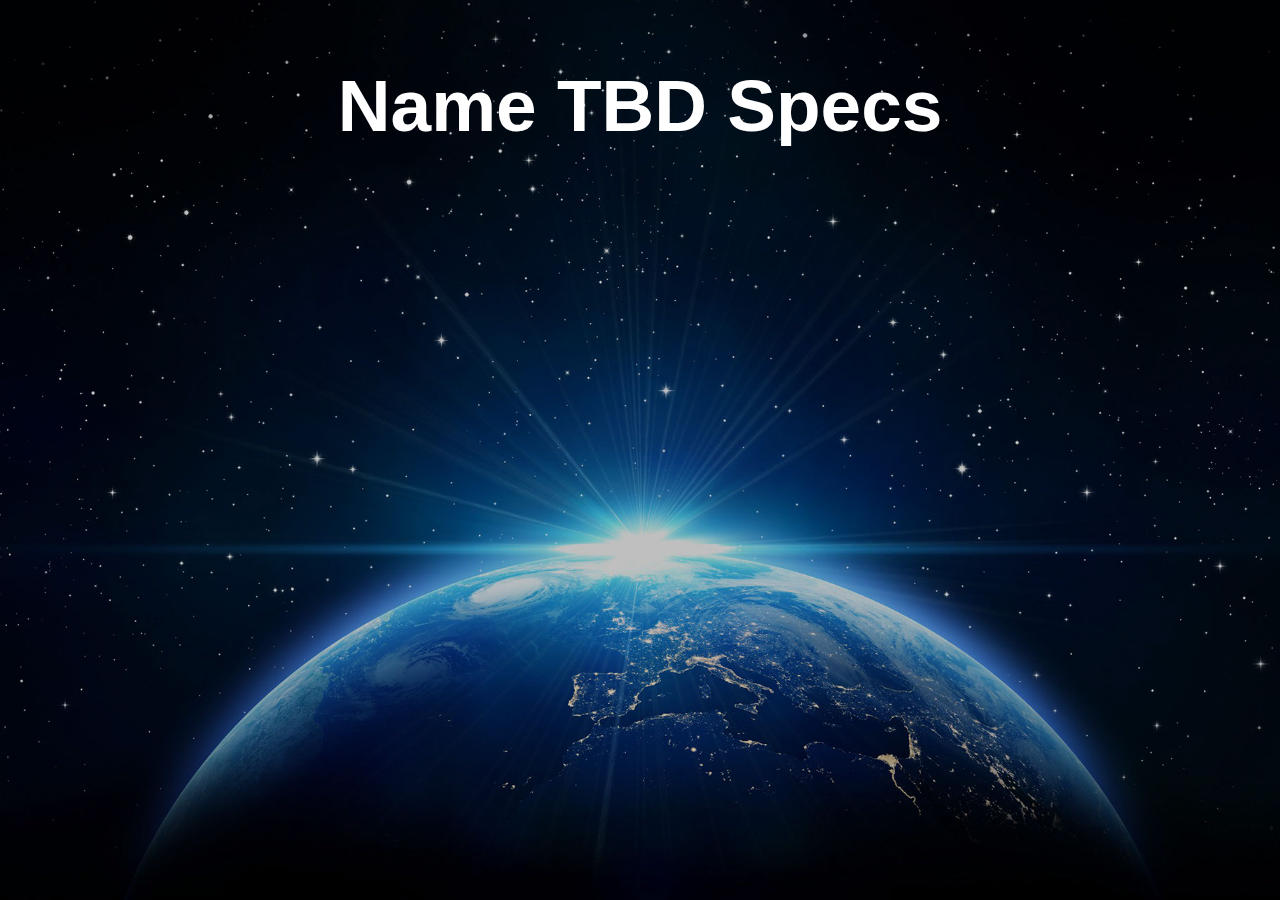
==== game-server-specs.html @ ffccb842 "lots o things" ====
<!DOCTYPE html>
<html class="nojs html css_verticalspacer" lang="en-US">
 <head>

  <meta http-equiv="Content-type" content="text/html;charset=UTF-8"/>
  <meta name="generator" content="2017.0.0.363"/>
  <meta name="viewport" content="width=device-width, initial-scale=1.0"/>
  
  <script type="text/javascript">
   // Update the 'nojs'/'js' class on the html node
document.documentElement.className = document.documentElement.className.replace(/\bnojs\b/g, 'js');

// Check that all required assets are uploaded and up-to-date
if(typeof Muse == "undefined") window.Muse = {}; window.Muse.assets = {"required":["museutils.js", "museconfig.js", "jquery.musepolyfill.bgsize.js", "jquery.watch.js", "require.js", "game-server-specs.css"], "outOfDate":[]};
</script>
  
  <title>Game Server Specs</title>
  <!-- CSS -->
  <link rel="stylesheet" type="text/css" href="css/site_global.css?crc=156195782"/>
  <link rel="stylesheet" type="text/css" href="css/game-server-specs.css?crc=433555588" id="pagesheet"/>
  <!-- Other scripts -->
  <script type="text/javascript">
   var __adobewebfontsappname__ = "muse";
</script>
  <!-- JS includes -->
  <script type="text/javascript">
   document.write('\x3Cscript src="' + (document.location.protocol == 'https:' ? 'https:' : 'http:') + '//webfonts.creativecloud.com/orbitron:n7:default.js" type="text/javascript">\x3C/script>');
</script>
   </head>
 <body class="museBGSize">

  <div class="clearfix borderbox" id="page"><!-- column -->
   <div class="clearfix colelem" id="u3616-4"><!-- content -->
    <p>Name TBD Specs</p>
   </div>
   <div class="verticalspacer" data-offset-top="177" data-content-above-spacer="177" data-content-below-spacer="323"></div>
  </div>
  <!-- Other scripts -->
  <script type="text/javascript">
   window.Muse.assets.check=function(d){if(!window.Muse.assets.checked){window.Muse.assets.checked=!0;var b={},c=function(a,b){if(window.getComputedStyle){var c=window.getComputedStyle(a,null);return c&&c.getPropertyValue(b)||c&&c[b]||""}if(document.documentElement.currentStyle)return(c=a.currentStyle)&&c[b]||a.style&&a.style[b]||"";return""},a=function(a){if(a.match(/^rgb/))return a=a.replace(/\s+/g,"").match(/([\d\,]+)/gi)[0].split(","),(parseInt(a[0])<<16)+(parseInt(a[1])<<8)+parseInt(a[2]);if(a.match(/^\#/))return parseInt(a.substr(1),
16);return 0},g=function(g){for(var f=document.getElementsByTagName("link"),h=0;h<f.length;h++)if("text/css"==f[h].type){var i=(f[h].href||"").match(/\/?css\/([\w\-]+\.css)\?crc=(\d+)/);if(!i||!i[1]||!i[2])break;b[i[1]]=i[2]}f=document.createElement("div");f.className="version";f.style.cssText="display:none; width:1px; height:1px;";document.getElementsByTagName("body")[0].appendChild(f);for(h=0;h<Muse.assets.required.length;){var i=Muse.assets.required[h],l=i.match(/([\w\-\.]+)\.(\w+)$/),k=l&&l[1]?
l[1]:null,l=l&&l[2]?l[2]:null;switch(l.toLowerCase()){case "css":k=k.replace(/\W/gi,"_").replace(/^([^a-z])/gi,"_$1");f.className+=" "+k;k=a(c(f,"color"));l=a(c(f,"backgroundColor"));k!=0||l!=0?(Muse.assets.required.splice(h,1),"undefined"!=typeof b[i]&&(k!=b[i]>>>24||l!=(b[i]&16777215))&&Muse.assets.outOfDate.push(i)):h++;f.className="version";break;case "js":h++;break;default:throw Error("Unsupported file type: "+l);}}d?d().jquery!="1.8.3"&&Muse.assets.outOfDate.push("jquery-1.8.3.min.js"):Muse.assets.required.push("jquery-1.8.3.min.js");
f.parentNode.removeChild(f);if(Muse.assets.outOfDate.length||Muse.assets.required.length)f="Some files on the server may be missing or incorrect. Clear browser cache and try again. If the problem persists please contact website author.",g&&Muse.assets.outOfDate.length&&(f+="\nOut of date: "+Muse.assets.outOfDate.join(",")),g&&Muse.assets.required.length&&(f+="\nMissing: "+Muse.assets.required.join(",")),alert(f)};location&&location.search&&location.search.match&&location.search.match(/muse_debug/gi)?setTimeout(function(){g(!0)},5E3):g()}};
var muse_init=function(){require.config({baseUrl:""});require(["jquery","museutils","whatinput","jquery.musepolyfill.bgsize","jquery.watch"],function(d){var $ = d;$(document).ready(function(){try{
window.Muse.assets.check($);/* body */
Muse.Utils.transformMarkupToFixBrowserProblemsPreInit();/* body */
Muse.Utils.prepHyperlinks(true);/* body */
Muse.Utils.fullPage('#page');/* 100% height page */
Muse.Utils.showWidgetsWhenReady();/* body */
Muse.Utils.transformMarkupToFixBrowserProblems();/* body */
}catch(b){if(b&&"function"==typeof b.notify?b.notify():Muse.Assert.fail("Error calling selector function: "+b),false)throw b;}})})};

</script>
  <!-- RequireJS script -->
  <script src="scripts/require.js?crc=244322403" type="text/javascript" async data-main="scripts/museconfig.js?crc=168988563" onload="if (requirejs) requirejs.onError = function(requireType, requireModule) { if (requireType && requireType.toString && requireType.toString().indexOf && 0 <= requireType.toString().indexOf('#scripterror')) window.Muse.assets.check(); }" onerror="window.Muse.assets.check();"></script>
   </body>
</html>
---- css/site_global.css ----
html{min-height:100%;min-width:100%;-ms-text-size-adjust:none;}body,div,dl,dt,dd,ul,ol,li,nav,h1,h2,h3,h4,h5,h6,pre,code,form,fieldset,legend,input,button,textarea,p,blockquote,th,td,a{margin:0px;padding:0px;border-width:0px;border-style:solid;border-color:transparent;-webkit-transform-origin:left top;-ms-transform-origin:left top;-o-transform-origin:left top;transform-origin:left top;background-repeat:no-repeat;}button.submit-btn{-moz-box-sizing:content-box;-webkit-box-sizing:content-box;box-sizing:content-box;}.transition{-webkit-transition-property:background-image,background-position,background-color,border-color,border-radius,color,font-size,font-style,font-weight,letter-spacing,line-height,text-align,box-shadow,text-shadow,opacity;transition-property:background-image,background-position,background-color,border-color,border-radius,color,font-size,font-style,font-weight,letter-spacing,line-height,text-align,box-shadow,text-shadow,opacity;}.transition *{-webkit-transition:inherit;transition:inherit;}table{border-collapse:collapse;border-spacing:0px;}fieldset,img{border:0px;border-style:solid;-webkit-transform-origin:left top;-ms-transform-origin:left top;-o-transform-origin:left top;transform-origin:left top;}address,caption,cite,code,dfn,em,strong,th,var,optgroup{font-style:inherit;font-weight:inherit;}del,ins{text-decoration:none;}li{list-style:none;}caption,th{text-align:left;}h1,h2,h3,h4,h5,h6{font-size:100%;font-weight:inherit;}input,button,textarea,select,optgroup,option{font-family:inherit;font-size:inherit;font-style:inherit;font-weight:inherit;}.form-grp input,.form-grp textarea{-webkit-appearance:none;-webkit-border-radius:0;}body{font-family:Arial, Helvetica Neue, Helvetica, sans-serif;text-align:left;font-size:14px;line-height:17px;word-wrap:break-word;text-rendering:optimizeLegibility;-moz-font-feature-settings:'liga';-ms-font-feature-settings:'liga';-webkit-font-feature-settings:'liga';font-feature-settings:'liga';}a:link{color:#FFFFFF;text-decoration:inherit;}a:visited{color:#7F7F7F;text-decoration:inherit;}a:hover{color:#0000FF;text-decoration:inherit;}a:active{color:#EE0000;text-decoration:inherit;}a.nontext{color:black;text-decoration:none;font-style:normal;font-weight:normal;}.Pack-Links a:link{color:#B300BC;text-decoration:inherit;}.Pack-Links a:visited{color:#B300BC;text-decoration:inherit;}.Pack-Links a:hover{color:#0000FF;text-decoration:inherit;}a,.Pack-Links a,.Installation-Help a{color:inherit;text-decoration:inherit;}.Installation-Help a:link{color:#CE7700;text-decoration:inherit;}.Installation-Help a:visited{color:#CE7700;text-decoration:inherit;}.Installation-Help a:hover{color:#0000FF;text-decoration:inherit;}.Pack-Links a:active,.Installation-Help a:active{color:#EE0000;text-decoration:inherit;}.normal_text{color:#000000;direction:ltr;font-family:Arial, Helvetica Neue, Helvetica, sans-serif;font-size:14px;font-style:normal;font-weight:normal;letter-spacing:0px;line-height:17px;text-align:left;text-decoration:none;text-indent:0px;text-transform:none;vertical-align:0px;padding:0px;}.list0 li:before{position:absolute;right:100%;letter-spacing:0px;text-decoration:none;font-weight:normal;font-style:normal;}.rtl-list li:before{right:auto;left:100%;}.nls-None > li:before,.nls-None .list3 > li:before,.nls-None .list6 > li:before{margin-right:6px;content:'•';}.nls-None .list1 > li:before,.nls-None .list4 > li:before,.nls-None .list7 > li:before{margin-right:6px;content:'○';}.nls-None,.nls-None .list1,.nls-None .list2,.nls-None .list3,.nls-None .list4,.nls-None .list5,.nls-None .list6,.nls-None .list7,.nls-None .list8{padding-left:34px;}.nls-None.rtl-list,.nls-None .list1.rtl-list,.nls-None .list2.rtl-list,.nls-None .list3.rtl-list,.nls-None .list4.rtl-list,.nls-None .list5.rtl-list,.nls-None .list6.rtl-list,.nls-None .list7.rtl-list,.nls-None .list8.rtl-list{padding-left:0px;padding-right:34px;}.nls-None .list2 > li:before,.nls-None .list5 > li:before,.nls-None .list8 > li:before{margin-right:6px;content:'-';}.nls-None.rtl-list > li:before,.nls-None .list1.rtl-list > li:before,.nls-None .list2.rtl-list > li:before,.nls-None .list3.rtl-list > li:before,.nls-None .list4.rtl-list > li:before,.nls-None .list5.rtl-list > li:before,.nls-None .list6.rtl-list > li:before,.nls-None .list7.rtl-list > li:before,.nls-None .list8.rtl-list > li:before{margin-right:0px;margin-left:6px;}.TabbedPanelsTab{white-space:nowrap;}.MenuBar .MenuBarView,.MenuBar .SubMenuView{display:block;list-style:none;}.MenuBar .SubMenu{display:none;position:absolute;}.NoWrap{white-space:nowrap;word-wrap:normal;}.rootelem{margin-left:auto;margin-right:auto;}.colelem{display:inline;float:left;clear:both;}.clearfix:after{content:"\0020";visibility:hidden;display:block;height:0px;clear:both;}*:first-child+html .clearfix{zoom:1;}.clip_frame{overflow:hidden;}.popup_anchor{position:relative;width:0px;height:0px;}.popup_element{z-index:100000;}.svg{display:block;vertical-align:top;}span.wrap{content:'';clear:left;display:block;}span.actAsInlineDiv{display:inline-block;}.position_content,.excludeFromNormalFlow{float:left;}.preload_images{position:absolute;overflow:hidden;left:-9999px;top:-9999px;height:1px;width:1px;}.preload{height:1px;width:1px;}.animateStates{-webkit-transition:0.3s ease-in-out;-moz-transition:0.3s ease-in-out;-o-transition:0.3s ease-in-out;transition:0.3s ease-in-out;}[data-whatinput="mouse"] *:focus,[data-whatinput="touch"] *:focus,input:focus,textarea:focus{outline:none;}textarea{resize:none;overflow:auto;}.fld-prompt{pointer-events:none;}.wrapped-input{position:absolute;top:0px;left:0px;background:transparent;border:none;}.submit-btn{z-index:50000;cursor:pointer;}.anchor_item{width:22px;height:18px;}.MenuBar .SubMenuVisible,.MenuBarVertical .SubMenuVisible,.MenuBar .SubMenu .SubMenuVisible,.popup_element.Active,span.actAsPara,.actAsDiv,a.nonblock.nontext,img.block{display:block;}.widget_invisible,.js .invi,.js .mse_pre_init{visibility:hidden;}.ose_ei{visibility:hidden;z-index:0;}.no_vert_scroll{overflow-y:hidden;}.always_vert_scroll{overflow-y:scroll;}.always_horz_scroll{overflow-x:scroll;}.fullscreen{overflow:hidden;left:0px;top:0px;position:fixed;height:100%;width:100%;-moz-box-sizing:border-box;-webkit-box-sizing:border-box;-ms-box-sizing:border-box;box-sizing:border-box;}.fullwidth{position:absolute;}.borderbox{-moz-box-sizing:border-box;-webkit-box-sizing:border-box;-ms-box-sizing:border-box;box-sizing:border-box;}.scroll_wrapper{position:absolute;overflow:auto;left:0px;right:0px;top:0px;bottom:0px;padding-top:0px;padding-bottom:0px;margin-top:0px;margin-bottom:0px;}.browser_width > *{position:absolute;left:0px;right:0px;}.grpelem,.accordion_wrapper{display:inline;float:left;}.fld-checkbox input[type=checkbox],.fld-radiobutton input[type=radio]{position:absolute;overflow:hidden;clip:rect(0px, 0px, 0px, 0px);height:1px;width:1px;margin:-1px;padding:0px;border:0px;}.fld-checkbox input[type=checkbox] + label,.fld-radiobutton input[type=radio] + label{display:inline-block;background-repeat:no-repeat;cursor:pointer;float:left;width:100%;height:100%;}.pointer_cursor,.fld-recaptcha-mode,.fld-recaptcha-refresh,.fld-recaptcha-help{cursor:pointer;}p,h1,h2,h3,h4,h5,h6,ol,ul,span.actAsPara{max-height:1000000px;}.superscript{vertical-align:super;font-size:66%;line-height:0px;}.subscript{vertical-align:sub;font-size:66%;line-height:0px;}.horizontalSlideShow{-ms-touch-action:pan-y;touch-action:pan-y;}.verticalSlideShow{-ms-touch-action:pan-x;touch-action:pan-x;}.colelem100,.verticalspacer{clear:both;}.list0 li,.MenuBar .MenuItemContainer,.SlideShowContentPanel .fullscreen img,.css_verticalspacer .verticalspacer{position:relative;}.popup_element.Inactive,.js .disn,.js .an_invi,.hidden,.breakpoint{display:none;}#muse_css_mq{position:absolute;display:none;background-color:#FFFFFE;}.fluid_height_spacer{width:0.01px;}.muse_check_css{display:none;position:fixed;}@media screen and (-webkit-min-device-pixel-ratio:0){body{text-rendering:auto;}}
---- css/game-server-specs.css ----
.version.game_server_specs{color:#000019;background-color:#D78884;}#muse_css_mq{background-color:#FFFFFF;}#page{z-index:1;min-height:115px;background-image:none;border-width:0px;border-color:#000000;background-color:transparent;padding-top:62px;padding-bottom:323px;width:100%;max-width:1160px;margin-left:auto;margin-right:auto;}#u3616-4{z-index:2;min-height:115px;background-color:transparent;line-height:88px;color:#FFFFFF;font-size:73px;text-align:center;font-family:orbitron, sans-serif;font-weight:700;position:relative;width:62.94%;margin-left:18.54%;}.css_verticalspacer .verticalspacer{height:calc(100vh - 500px);}.html{background:#FFFFFF url("../images/landingbackground.jpg?crc=3776884278") no-repeat center top fixed;background-size:cover;}body{position:relative;min-width:960px;}
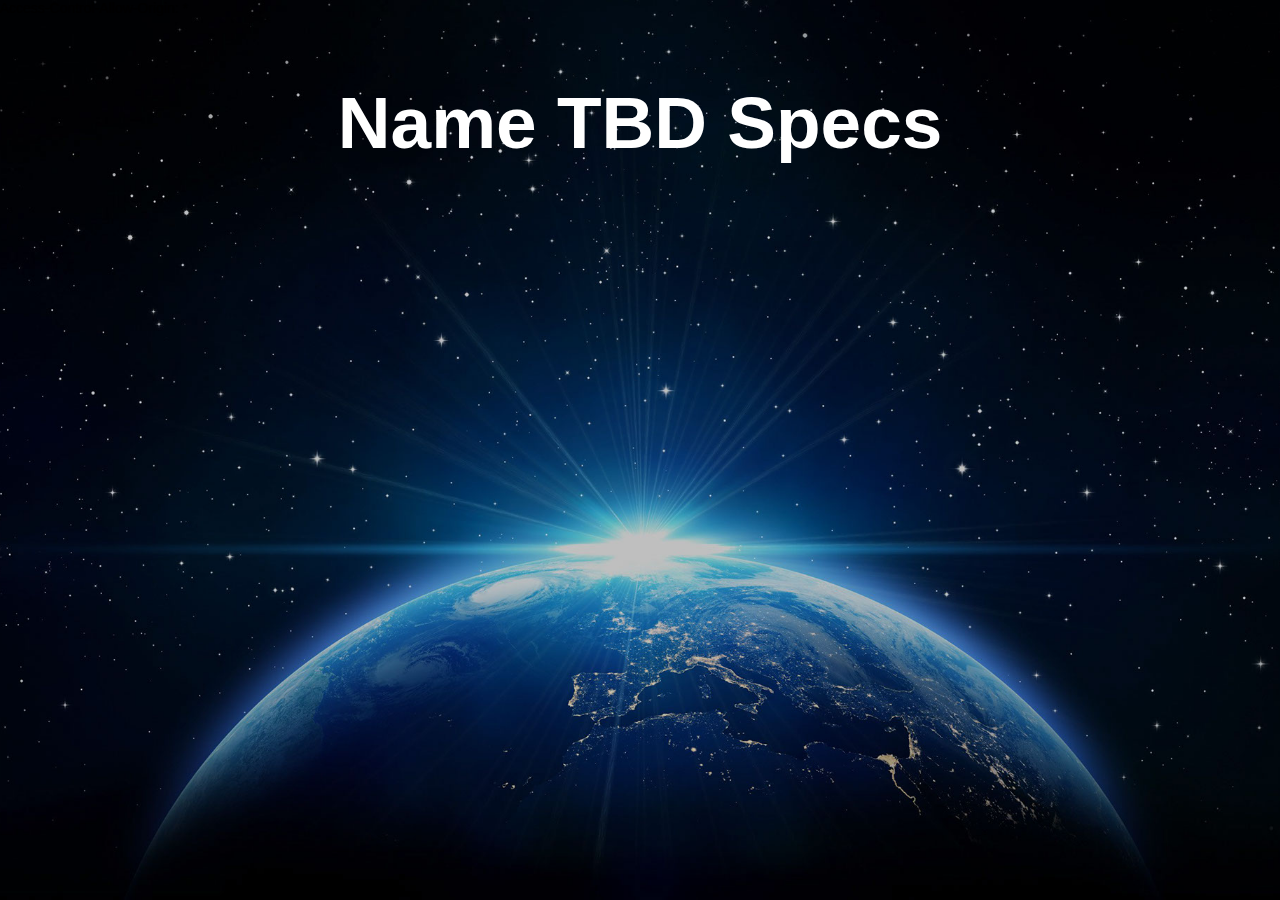
==== commit 22793d87: "oi" ====
--- a/game-server-specs.html
+++ b/game-server-specs.html
@@ -16,8 +16,8 @@
   
   <title>Game Server Specs</title>
   <!-- CSS -->
-  <link rel="stylesheet" type="text/css" href="css/site_global.css?crc=156195782"/>
-  <link rel="stylesheet" type="text/css" href="css/game-server-specs.css?crc=433555588" id="pagesheet"/>
+  <link rel="stylesheet" type="text/css" href="css/site_global.css?crc=251057638"/>
+  <link rel="stylesheet" type="text/css" href="css/game-server-specs.css?crc=3979757835" id="pagesheet"/>
   <!-- Other scripts -->
   <script type="text/javascript">
    var __adobewebfontsappname__ = "muse";
@@ -26,7 +26,9 @@
   <script type="text/javascript">
    document.write('\x3Cscript src="' + (document.location.protocol == 'https:' ? 'https:' : 'http:') + '//webfonts.creativecloud.com/orbitron:n7:default.js" type="text/javascript">\x3C/script>');
 </script>
-   </head>
+    <!--custom head HTML-->
+  Access-Control-Allow-Origin: *
+ </head>
  <body class="museBGSize">
 
   <div class="clearfix borderbox" id="page"><!-- column -->
--- a/css/site_global.css
+++ b/css/site_global.css
@@ -1 +1 @@
-html{min-height:100%;min-width:100%;-ms-text-size-adjust:none;}body,div,dl,dt,dd,ul,ol,li,nav,h1,h2,h3,h4,h5,h6,pre,code,form,fieldset,legend,input,button,textarea,p,blockquote,th,td,a{margin:0px;padding:0px;border-width:0px;border-style:solid;border-color:transparent;-webkit-transform-origin:left top;-ms-transform-origin:left top;-o-transform-origin:left top;transform-origin:left top;background-repeat:no-repeat;}button.submit-btn{-moz-box-sizing:content-box;-webkit-box-sizing:content-box;box-sizing:content-box;}.transition{-webkit-transition-property:background-image,background-position,background-color,border-color,border-radius,color,font-size,font-style,font-weight,letter-spacing,line-height,text-align,box-shadow,text-shadow,opacity;transition-property:background-image,background-position,background-color,border-color,border-radius,color,font-size,font-style,font-weight,letter-spacing,line-height,text-align,box-shadow,text-shadow,opacity;}.transition *{-webkit-transition:inherit;transition:inherit;}table{border-collapse:collapse;border-spacing:0px;}fieldset,img{border:0px;border-style:solid;-webkit-transform-origin:left top;-ms-transform-origin:left top;-o-transform-origin:left top;transform-origin:left top;}address,caption,cite,code,dfn,em,strong,th,var,optgroup{font-style:inherit;font-weight:inherit;}del,ins{text-decoration:none;}li{list-style:none;}caption,th{text-align:left;}h1,h2,h3,h4,h5,h6{font-size:100%;font-weight:inherit;}input,button,textarea,select,optgroup,option{font-family:inherit;font-size:inherit;font-style:inherit;font-weight:inherit;}.form-grp input,.form-grp textarea{-webkit-appearance:none;-webkit-border-radius:0;}body{font-family:Arial, Helvetica Neue, Helvetica, sans-serif;text-align:left;font-size:14px;line-height:17px;word-wrap:break-word;text-rendering:optimizeLegibility;-moz-font-feature-settings:'liga';-ms-font-feature-settings:'liga';-webkit-font-feature-settings:'liga';font-feature-settings:'liga';}a:link{color:#FFFFFF;text-decoration:inherit;}a:visited{color:#7F7F7F;text-decoration:inherit;}a:hover{color:#0000FF;text-decoration:inherit;}a:active{color:#EE0000;text-decoration:inherit;}a.nontext{color:black;text-decoration:none;font-style:normal;font-weight:normal;}.Pack-Links a:link{color:#B300BC;text-decoration:inherit;}.Pack-Links a:visited{color:#B300BC;text-decoration:inherit;}.Pack-Links a:hover{color:#0000FF;text-decoration:inherit;}a,.Pack-Links a,.Installation-Help a{color:inherit;text-decoration:inherit;}.Installation-Help a:link{color:#CE7700;text-decoration:inherit;}.Installation-Help a:visited{color:#CE7700;text-decoration:inherit;}.Installation-Help a:hover{color:#0000FF;text-decoration:inherit;}.Pack-Links a:active,.Installation-Help a:active{color:#EE0000;text-decoration:inherit;}.normal_text{color:#000000;direction:ltr;font-family:Arial, Helvetica Neue, Helvetica, sans-serif;font-size:14px;font-style:normal;font-weight:normal;letter-spacing:0px;line-height:17px;text-align:left;text-decoration:none;text-indent:0px;text-transform:none;vertical-align:0px;padding:0px;}.list0 li:before{position:absolute;right:100%;letter-spacing:0px;text-decoration:none;font-weight:normal;font-style:normal;}.rtl-list li:before{right:auto;left:100%;}.nls-None > li:before,.nls-None .list3 > li:before,.nls-None .list6 > li:before{margin-right:6px;content:'•';}.nls-None .list1 > li:before,.nls-None .list4 > li:before,.nls-None .list7 > li:before{margin-right:6px;content:'○';}.nls-None,.nls-None .list1,.nls-None .list2,.nls-None .list3,.nls-None .list4,.nls-None .list5,.nls-None .list6,.nls-None .list7,.nls-None .list8{padding-left:34px;}.nls-None.rtl-list,.nls-None .list1.rtl-list,.nls-None .list2.rtl-list,.nls-None .list3.rtl-list,.nls-None .list4.rtl-list,.nls-None .list5.rtl-list,.nls-None .list6.rtl-list,.nls-None .list7.rtl-list,.nls-None .list8.rtl-list{padding-left:0px;padding-right:34px;}.nls-None .list2 > li:before,.nls-None .list5 > li:before,.nls-None .list8 > li:before{margin-right:6px;content:'-';}.nls-None.rtl-list > li:before,.nls-None .list1.rtl-list > li:before,.nls-None .list2.rtl-list > li:before,.nls-None .list3.rtl-list > li:before,.nls-None .list4.rtl-list > li:before,.nls-None .list5.rtl-list > li:before,.nls-None .list6.rtl-list > li:before,.nls-None .list7.rtl-list > li:before,.nls-None .list8.rtl-list > li:before{margin-right:0px;margin-left:6px;}.TabbedPanelsTab{white-space:nowrap;}.MenuBar .MenuBarView,.MenuBar .SubMenuView{display:block;list-style:none;}.MenuBar .SubMenu{display:none;position:absolute;}.NoWrap{white-space:nowrap;word-wrap:normal;}.rootelem{margin-left:auto;margin-right:auto;}.colelem{display:inline;float:left;clear:both;}.clearfix:after{content:"\0020";visibility:hidden;display:block;height:0px;clear:both;}*:first-child+html .clearfix{zoom:1;}.clip_frame{overflow:hidden;}.popup_anchor{position:relative;width:0px;height:0px;}.popup_element{z-index:100000;}.svg{display:block;vertical-align:top;}span.wrap{content:'';clear:left;display:block;}span.actAsInlineDiv{display:inline-block;}.position_content,.excludeFromNormalFlow{float:left;}.preload_images{position:absolute;overflow:hidden;left:-9999px;top:-9999px;height:1px;width:1px;}.preload{height:1px;width:1px;}.animateStates{-webkit-transition:0.3s ease-in-out;-moz-transition:0.3s ease-in-out;-o-transition:0.3s ease-in-out;transition:0.3s ease-in-out;}[data-whatinput="mouse"] *:focus,[data-whatinput="touch"] *:focus,input:focus,textarea:focus{outline:none;}textarea{resize:none;overflow:auto;}.fld-prompt{pointer-events:none;}.wrapped-input{position:absolute;top:0px;left:0px;background:transparent;border:none;}.submit-btn{z-index:50000;cursor:pointer;}.anchor_item{width:22px;height:18px;}.MenuBar .SubMenuVisible,.MenuBarVertical .SubMenuVisible,.MenuBar .SubMenu .SubMenuVisible,.popup_element.Active,span.actAsPara,.actAsDiv,a.nonblock.nontext,img.block{display:block;}.widget_invisible,.js .invi,.js .mse_pre_init{visibility:hidden;}.ose_ei{visibility:hidden;z-index:0;}.no_vert_scroll{overflow-y:hidden;}.always_vert_scroll{overflow-y:scroll;}.always_horz_scroll{overflow-x:scroll;}.fullscreen{overflow:hidden;left:0px;top:0px;position:fixed;height:100%;width:100%;-moz-box-sizing:border-box;-webkit-box-sizing:border-box;-ms-box-sizing:border-box;box-sizing:border-box;}.fullwidth{position:absolute;}.borderbox{-moz-box-sizing:border-box;-webkit-box-sizing:border-box;-ms-box-sizing:border-box;box-sizing:border-box;}.scroll_wrapper{position:absolute;overflow:auto;left:0px;right:0px;top:0px;bottom:0px;padding-top:0px;padding-bottom:0px;margin-top:0px;margin-bottom:0px;}.browser_width > *{position:absolute;left:0px;right:0px;}.grpelem,.accordion_wrapper{display:inline;float:left;}.fld-checkbox input[type=checkbox],.fld-radiobutton input[type=radio]{position:absolute;overflow:hidden;clip:rect(0px, 0px, 0px, 0px);height:1px;width:1px;margin:-1px;padding:0px;border:0px;}.fld-checkbox input[type=checkbox] + label,.fld-radiobutton input[type=radio] + label{display:inline-block;background-repeat:no-repeat;cursor:pointer;float:left;width:100%;height:100%;}.pointer_cursor,.fld-recaptcha-mode,.fld-recaptcha-refresh,.fld-recaptcha-help{cursor:pointer;}p,h1,h2,h3,h4,h5,h6,ol,ul,span.actAsPara{max-height:1000000px;}.superscript{vertical-align:super;font-size:66%;line-height:0px;}.subscript{vertical-align:sub;font-size:66%;line-height:0px;}.horizontalSlideShow{-ms-touch-action:pan-y;touch-action:pan-y;}.verticalSlideShow{-ms-touch-action:pan-x;touch-action:pan-x;}.colelem100,.verticalspacer{clear:both;}.list0 li,.MenuBar .MenuItemContainer,.SlideShowContentPanel .fullscreen img,.css_verticalspacer .verticalspacer{position:relative;}.popup_element.Inactive,.js .disn,.js .an_invi,.hidden,.breakpoint{display:none;}#muse_css_mq{position:absolute;display:none;background-color:#FFFFFE;}.fluid_height_spacer{width:0.01px;}.muse_check_css{display:none;position:fixed;}@media screen and (-webkit-min-device-pixel-ratio:0){body{text-rendering:auto;}}+html{min-height:100%;min-width:100%;-ms-text-size-adjust:none;}body,div,dl,dt,dd,ul,ol,li,nav,h1,h2,h3,h4,h5,h6,pre,code,form,fieldset,legend,input,button,textarea,p,blockquote,th,td,a{margin:0px;padding:0px;border-width:0px;border-style:solid;border-color:transparent;-webkit-transform-origin:left top;-ms-transform-origin:left top;-o-transform-origin:left top;transform-origin:left top;background-repeat:no-repeat;}button.submit-btn{-moz-box-sizing:content-box;-webkit-box-sizing:content-box;box-sizing:content-box;}.transition{-webkit-transition-property:background-image,background-position,background-color,border-color,border-radius,color,font-size,font-style,font-weight,letter-spacing,line-height,text-align,box-shadow,text-shadow,opacity;transition-property:background-image,background-position,background-color,border-color,border-radius,color,font-size,font-style,font-weight,letter-spacing,line-height,text-align,box-shadow,text-shadow,opacity;}.transition *{-webkit-transition:inherit;transition:inherit;}table{border-collapse:collapse;border-spacing:0px;}fieldset,img{border:0px;border-style:solid;-webkit-transform-origin:left top;-ms-transform-origin:left top;-o-transform-origin:left top;transform-origin:left top;}address,caption,cite,code,dfn,em,strong,th,var,optgroup{font-style:inherit;font-weight:inherit;}del,ins{text-decoration:none;}li{list-style:none;}caption,th{text-align:left;}h1,h2,h3,h4,h5,h6{font-size:100%;font-weight:inherit;}input,button,textarea,select,optgroup,option{font-family:inherit;font-size:inherit;font-style:inherit;font-weight:inherit;}.form-grp input,.form-grp textarea{-webkit-appearance:none;-webkit-border-radius:0;}body{font-family:Arial, Helvetica Neue, Helvetica, sans-serif;text-align:left;font-size:14px;line-height:17px;word-wrap:break-word;text-rendering:optimizeLegibility;-moz-font-feature-settings:'liga';-ms-font-feature-settings:'liga';-webkit-font-feature-settings:'liga';font-feature-settings:'liga';}a:link{color:#FFFFFF;text-decoration:inherit;}a:visited{color:#7F7F7F;text-decoration:inherit;}a:hover{color:#0000FF;text-decoration:inherit;}a:active{color:#EE0000;text-decoration:inherit;}a.nontext{color:black;text-decoration:none;font-style:normal;font-weight:normal;}.Pack-Links a:link{color:#B300BC;text-decoration:inherit;}.Pack-Links a:visited{color:#B300BC;text-decoration:inherit;}.Pack-Links a:hover{color:#0000FF;text-decoration:inherit;}.Installation-Help a:link{color:#CE7700;text-decoration:inherit;}.Installation-Help a:visited{color:#CE7700;text-decoration:inherit;}.Installation-Help a:hover{color:#0000FF;text-decoration:inherit;}.Pack-Links a:active,.Installation-Help a:active{color:#EE0000;text-decoration:inherit;}.normal_text{color:#000000;direction:ltr;font-family:Arial, Helvetica Neue, Helvetica, sans-serif;font-size:14px;font-style:normal;font-weight:normal;letter-spacing:0px;line-height:17px;text-align:left;text-decoration:none;text-indent:0px;text-transform:none;vertical-align:0px;padding:0px;}.list0 li:before{position:absolute;right:100%;letter-spacing:0px;text-decoration:none;font-weight:normal;font-style:normal;}.rtl-list li:before{right:auto;left:100%;}.nls-None > li:before,.nls-None .list3 > li:before,.nls-None .list6 > li:before{margin-right:6px;content:'•';}.nls-None .list1 > li:before,.nls-None .list4 > li:before,.nls-None .list7 > li:before{margin-right:6px;content:'○';}.nls-None,.nls-None .list1,.nls-None .list2,.nls-None .list3,.nls-None .list4,.nls-None .list5,.nls-None .list6,.nls-None .list7,.nls-None .list8{padding-left:34px;}.nls-None.rtl-list,.nls-None .list1.rtl-list,.nls-None .list2.rtl-list,.nls-None .list3.rtl-list,.nls-None .list4.rtl-list,.nls-None .list5.rtl-list,.nls-None .list6.rtl-list,.nls-None .list7.rtl-list,.nls-None .list8.rtl-list{padding-left:0px;padding-right:34px;}.nls-None .list2 > li:before,.nls-None .list5 > li:before,.nls-None .list8 > li:before{margin-right:6px;content:'-';}.nls-None.rtl-list > li:before,.nls-None .list1.rtl-list > li:before,.nls-None .list2.rtl-list > li:before,.nls-None .list3.rtl-list > li:before,.nls-None .list4.rtl-list > li:before,.nls-None .list5.rtl-list > li:before,.nls-None .list6.rtl-list > li:before,.nls-None .list7.rtl-list > li:before,.nls-None .list8.rtl-list > li:before{margin-right:0px;margin-left:6px;}.TabbedPanelsTab{white-space:nowrap;}.MenuBar .MenuBarView,.MenuBar .SubMenuView{display:block;list-style:none;}.MenuBar .SubMenu{display:none;position:absolute;}.NoWrap{white-space:nowrap;word-wrap:normal;}.rootelem{margin-left:auto;margin-right:auto;}.colelem{display:inline;float:left;clear:both;}.clearfix:after{content:"\0020";visibility:hidden;display:block;height:0px;clear:both;}*:first-child+html .clearfix{zoom:1;}.clip_frame{overflow:hidden;}.popup_anchor{position:relative;width:0px;height:0px;}.popup_element{z-index:100000;}.svg{display:block;vertical-align:top;}span.wrap{content:'';clear:left;display:block;}span.actAsInlineDiv{display:inline-block;}.position_content,.excludeFromNormalFlow{float:left;}.preload_images{position:absolute;overflow:hidden;left:-9999px;top:-9999px;height:1px;width:1px;}.preload{height:1px;width:1px;}.animateStates{-webkit-transition:0.3s ease-in-out;-moz-transition:0.3s ease-in-out;-o-transition:0.3s ease-in-out;transition:0.3s ease-in-out;}[data-whatinput="mouse"] *:focus,[data-whatinput="touch"] *:focus,input:focus,textarea:focus{outline:none;}textarea{resize:none;overflow:auto;}.fld-prompt{pointer-events:none;}.wrapped-input{position:absolute;top:0px;left:0px;background:transparent;border:none;}.submit-btn{z-index:50000;cursor:pointer;}.anchor_item{width:22px;height:18px;}.MenuBar .SubMenuVisible,.MenuBarVertical .SubMenuVisible,.MenuBar .SubMenu .SubMenuVisible,.popup_element.Active,span.actAsPara,.actAsDiv,a.nonblock.nontext,img.block{display:block;}.widget_invisible,.js .invi,.js .mse_pre_init{visibility:hidden;}.ose_ei{visibility:hidden;z-index:0;}.no_vert_scroll{overflow-y:hidden;}.always_vert_scroll{overflow-y:scroll;}.always_horz_scroll{overflow-x:scroll;}.fullscreen{overflow:hidden;left:0px;top:0px;position:fixed;height:100%;width:100%;-moz-box-sizing:border-box;-webkit-box-sizing:border-box;-ms-box-sizing:border-box;box-sizing:border-box;}.fullwidth{position:absolute;}.borderbox{-moz-box-sizing:border-box;-webkit-box-sizing:border-box;-ms-box-sizing:border-box;box-sizing:border-box;}.scroll_wrapper{position:absolute;overflow:auto;left:0px;right:0px;top:0px;bottom:0px;padding-top:0px;padding-bottom:0px;margin-top:0px;margin-bottom:0px;}.browser_width > *{position:absolute;left:0px;right:0px;}.grpelem,.accordion_wrapper{display:inline;float:left;}.fld-checkbox input[type=checkbox],.fld-radiobutton input[type=radio]{position:absolute;overflow:hidden;clip:rect(0px, 0px, 0px, 0px);height:1px;width:1px;margin:-1px;padding:0px;border:0px;}.fld-checkbox input[type=checkbox] + label,.fld-radiobutton input[type=radio] + label{display:inline-block;background-repeat:no-repeat;cursor:pointer;float:left;width:100%;height:100%;}.pointer_cursor,.fld-recaptcha-mode,.fld-recaptcha-refresh,.fld-recaptcha-help{cursor:pointer;}p,h1,h2,h3,h4,h5,h6,ol,ul,span.actAsPara{max-height:1000000px;}.superscript{vertical-align:super;font-size:66%;line-height:0px;}.subscript{vertical-align:sub;font-size:66%;line-height:0px;}.horizontalSlideShow{-ms-touch-action:pan-y;touch-action:pan-y;}.verticalSlideShow{-ms-touch-action:pan-x;touch-action:pan-x;}.colelem100,.verticalspacer{clear:both;}.list0 li,.MenuBar .MenuItemContainer,.SlideShowContentPanel .fullscreen img,.css_verticalspacer .verticalspacer{position:relative;}.popup_element.Inactive,.js .disn,.js .an_invi,.hidden,.breakpoint{display:none;}#muse_css_mq{position:absolute;display:none;background-color:#FFFFFE;}.fluid_height_spacer{width:0.01px;}.muse_check_css{display:none;position:fixed;}@media screen and (-webkit-min-device-pixel-ratio:0){body{text-rendering:auto;}}--- a/css/game-server-specs.css
+++ b/css/game-server-specs.css
@@ -1 +1 @@
-.version.game_server_specs{color:#000019;background-color:#D78884;}#muse_css_mq{background-color:#FFFFFF;}#page{z-index:1;min-height:115px;background-image:none;border-width:0px;border-color:#000000;background-color:transparent;padding-top:62px;padding-bottom:323px;width:100%;max-width:1160px;margin-left:auto;margin-right:auto;}#u3616-4{z-index:2;min-height:115px;background-color:transparent;line-height:88px;color:#FFFFFF;font-size:73px;text-align:center;font-family:orbitron, sans-serif;font-weight:700;position:relative;width:62.94%;margin-left:18.54%;}.css_verticalspacer .verticalspacer{height:calc(100vh - 500px);}.html{background:#FFFFFF url("../images/landingbackground.jpg?crc=3776884278") no-repeat center top fixed;background-size:cover;}body{position:relative;min-width:960px;}+.version.game_server_specs{color:#0000ED;background-color:#36490B;}#muse_css_mq{background-color:#FFFFFF;}#page{z-index:1;min-height:115px;background-image:none;border-width:0px;border-color:#000000;background-color:transparent;padding-top:62px;padding-bottom:323px;width:100%;max-width:1160px;margin-left:auto;margin-right:auto;}#u3616-4{z-index:2;min-height:115px;background-color:transparent;color:#FFFFFF;line-height:88px;font-size:73px;text-align:center;font-family:orbitron, sans-serif;font-weight:700;position:relative;width:62.94%;margin-left:18.54%;}.css_verticalspacer .verticalspacer{height:calc(100vh - 500px);}.html{background:#FFFFFF url("../images/landingbackground.jpg?crc=3776884278") no-repeat center top fixed;background-size:cover;}body{position:relative;min-width:960px;}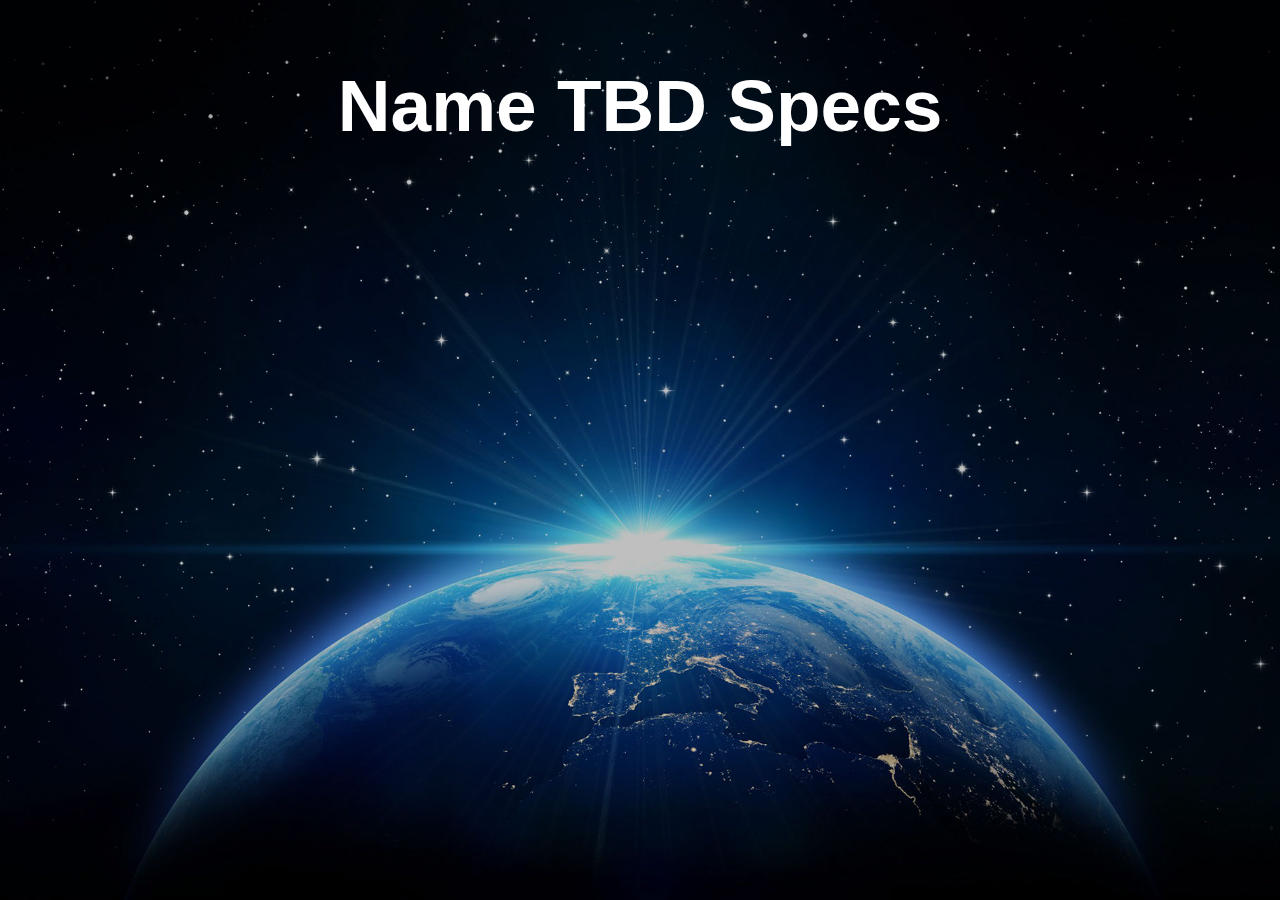
==== commit 22cd6079: "EIT" ====
--- a/game-server-specs.html
+++ b/game-server-specs.html
@@ -26,9 +26,7 @@
   <script type="text/javascript">
    document.write('\x3Cscript src="' + (document.location.protocol == 'https:' ? 'https:' : 'http:') + '//webfonts.creativecloud.com/orbitron:n7:default.js" type="text/javascript">\x3C/script>');
 </script>
-    <!--custom head HTML-->
-  Access-Control-Allow-Origin: *
- </head>
+   </head>
  <body class="museBGSize">
 
   <div class="clearfix borderbox" id="page"><!-- column -->
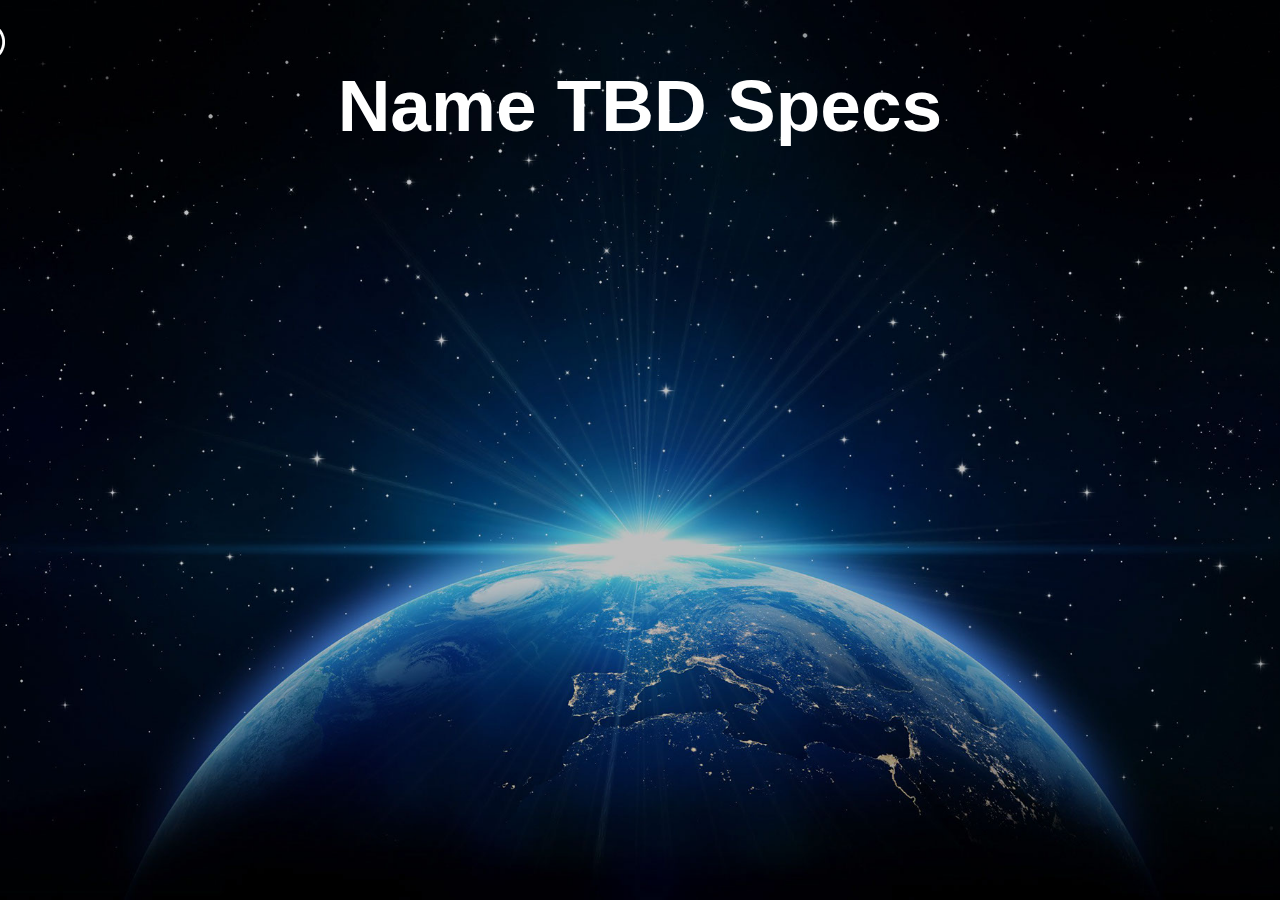
==== commit 7f34b99b: "OooOoooO" ====
--- a/game-server-specs.html
+++ b/game-server-specs.html
@@ -17,7 +17,7 @@
   <title>Game Server Specs</title>
   <!-- CSS -->
   <link rel="stylesheet" type="text/css" href="css/site_global.css?crc=251057638"/>
-  <link rel="stylesheet" type="text/css" href="css/game-server-specs.css?crc=3979757835" id="pagesheet"/>
+  <link rel="stylesheet" type="text/css" href="css/game-server-specs.css?crc=3866992188" id="pagesheet"/>
   <!-- Other scripts -->
   <script type="text/javascript">
    var __adobewebfontsappname__ = "muse";
@@ -30,10 +30,16 @@
  <body class="museBGSize">
 
   <div class="clearfix borderbox" id="page"><!-- column -->
-   <div class="clearfix colelem" id="u3616-4"><!-- content -->
-    <p>Name TBD Specs</p>
+   <div class="position_content" id="page_position_content">
+    <a class="nonblock nontext clip_frame colelem" id="u6617" href="index.html"><!-- image --><img class="block" id="u6617_img" src="images/whitebackbutton.png?crc=4221700727" alt="" data-image-width="40" data-image-height="40"/></a>
+    <div class="clearfix colelem" id="pu6619"><!-- group -->
+     <div class="grpelem" id="u6619"><!-- simple frame --></div>
+     <div class="clearfix grpelem" id="u3616-4"><!-- content -->
+      <p>Name TBD Specs</p>
+     </div>
+    </div>
+    <div class="verticalspacer" data-offset-top="197" data-content-above-spacer="197" data-content-below-spacer="303"></div>
    </div>
-   <div class="verticalspacer" data-offset-top="177" data-content-above-spacer="177" data-content-below-spacer="323"></div>
   </div>
   <!-- Other scripts -->
   <script type="text/javascript">
--- a/css/game-server-specs.css
+++ b/css/game-server-specs.css
@@ -1 +1 @@
-.version.game_server_specs{color:#0000ED;background-color:#36490B;}#muse_css_mq{background-color:#FFFFFF;}#page{z-index:1;min-height:115px;background-image:none;border-width:0px;border-color:#000000;background-color:transparent;padding-top:62px;padding-bottom:323px;width:100%;max-width:1160px;margin-left:auto;margin-right:auto;}#u3616-4{z-index:2;min-height:115px;background-color:transparent;color:#FFFFFF;line-height:88px;font-size:73px;text-align:center;font-family:orbitron, sans-serif;font-weight:700;position:relative;width:62.94%;margin-left:18.54%;}.css_verticalspacer .verticalspacer{height:calc(100vh - 500px);}.html{background:#FFFFFF url("../images/landingbackground.jpg?crc=3776884278") no-repeat center top fixed;background-size:cover;}body{position:relative;min-width:960px;}+.version.game_server_specs{color:#0000E6;background-color:#7D9E3C;}#muse_css_mq{background-color:#FFFFFF;}#page{z-index:1;min-height:499.95000000000016px;background-image:none;border-width:0px;border-color:#000000;background-color:transparent;padding-bottom:0px;width:100%;max-width:1160px;margin-left:auto;margin-right:auto;}#page_position_content{padding-top:22px;padding-bottom:303px;width:100%;}#u6617{z-index:6;background-color:transparent;position:relative;width:3.45%;left:-8.19%;}#u6617_img{width:100%;}#pu6619{z-index:8;width:86.21%;margin-left:-4.75%;}#u6619{z-index:8;height:88px;position:relative;margin-right:-10000px;margin-top:47px;width:27%;}.ie #u6619{background-color:#FFFFFF;opacity:0.01;-ms-filter:"progid:DXImageTransform.Microsoft.Alpha(Opacity=1)";filter:alpha(opacity=1);}#u3616-4{z-index:2;min-height:115px;background-color:transparent;color:#FFFFFF;line-height:88px;font-size:73px;text-align:center;font-family:orbitron, sans-serif;font-weight:700;position:relative;margin-right:-10000px;width:73%;left:27%;}.css_verticalspacer .verticalspacer{height:calc(100vh - 500px);}.html{background:#FFFFFF url("../images/landingbackground.jpg?crc=3776884278") no-repeat center top fixed;background-size:cover;}body{position:relative;min-width:960px;}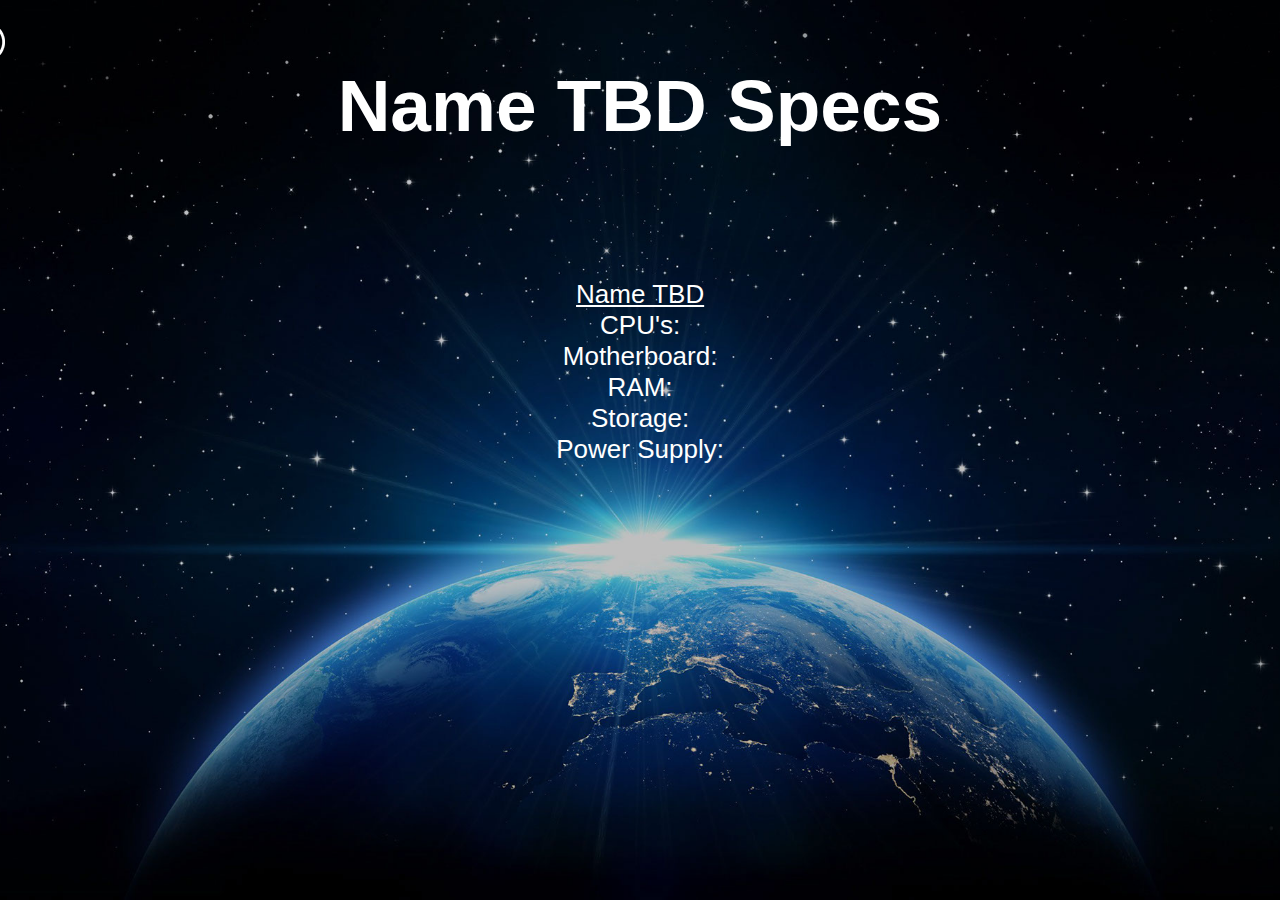
==== commit 5eeabddc: "buffalo" ====
--- a/game-server-specs.html
+++ b/game-server-specs.html
@@ -16,15 +16,19 @@
   
   <title>Game Server Specs</title>
   <!-- CSS -->
-  <link rel="stylesheet" type="text/css" href="css/site_global.css?crc=251057638"/>
-  <link rel="stylesheet" type="text/css" href="css/game-server-specs.css?crc=3866992188" id="pagesheet"/>
+  <link rel="stylesheet" type="text/css" href="css/site_global.css?crc=4188610501"/>
+  <link rel="stylesheet" type="text/css" href="css/game-server-specs.css?crc=4097676957" id="pagesheet"/>
+  <!-- IE-only CSS -->
+  <!--[if lt IE 9]>
+  <link rel="stylesheet" type="text/css" href="css/iefonts_game-server-specs.css?crc=4056030295"/>
+  <![endif]-->
   <!-- Other scripts -->
   <script type="text/javascript">
    var __adobewebfontsappname__ = "muse";
 </script>
   <!-- JS includes -->
   <script type="text/javascript">
-   document.write('\x3Cscript src="' + (document.location.protocol == 'https:' ? 'https:' : 'http:') + '//webfonts.creativecloud.com/orbitron:n7:default.js" type="text/javascript">\x3C/script>');
+   document.write('\x3Cscript src="' + (document.location.protocol == 'https:' ? 'https:' : 'http:') + '//webfonts.creativecloud.com/orbitron:n7,n5:default;electrolize:n4:default.js" type="text/javascript">\x3C/script>');
 </script>
    </head>
  <body class="museBGSize">
@@ -38,7 +42,17 @@
       <p>Name TBD Specs</p>
      </div>
     </div>
-    <div class="verticalspacer" data-offset-top="197" data-content-above-spacer="197" data-content-below-spacer="303"></div>
+    <div class="clearfix colelem" id="u7755-16"><!-- content -->
+     <p id="u7755-2"><span id="u7755">Name TBD</span></p>
+     <p id="u7755-4">CPU's:</p>
+     <p id="u7755-6">Motherboard:</p>
+     <p id="u7755-8">RAM:</p>
+     <p id="u7755-10">Storage:</p>
+     <p id="u7755-12">Power Supply:</p>
+     <p id="u7755-13">&nbsp;</p>
+     <p id="u7755-14">&nbsp;</p>
+    </div>
+    <div class="verticalspacer" data-offset-top="527" data-content-above-spacer="527" data-content-below-spacer="62"></div>
    </div>
   </div>
   <!-- Other scripts -->
--- a/css/site_global.css
+++ b/css/site_global.css
@@ -1 +1 @@
-html{min-height:100%;min-width:100%;-ms-text-size-adjust:none;}body,div,dl,dt,dd,ul,ol,li,nav,h1,h2,h3,h4,h5,h6,pre,code,form,fieldset,legend,input,button,textarea,p,blockquote,th,td,a{margin:0px;padding:0px;border-width:0px;border-style:solid;border-color:transparent;-webkit-transform-origin:left top;-ms-transform-origin:left top;-o-transform-origin:left top;transform-origin:left top;background-repeat:no-repeat;}button.submit-btn{-moz-box-sizing:content-box;-webkit-box-sizing:content-box;box-sizing:content-box;}.transition{-webkit-transition-property:background-image,background-position,background-color,border-color,border-radius,color,font-size,font-style,font-weight,letter-spacing,line-height,text-align,box-shadow,text-shadow,opacity;transition-property:background-image,background-position,background-color,border-color,border-radius,color,font-size,font-style,font-weight,letter-spacing,line-height,text-align,box-shadow,text-shadow,opacity;}.transition *{-webkit-transition:inherit;transition:inherit;}table{border-collapse:collapse;border-spacing:0px;}fieldset,img{border:0px;border-style:solid;-webkit-transform-origin:left top;-ms-transform-origin:left top;-o-transform-origin:left top;transform-origin:left top;}address,caption,cite,code,dfn,em,strong,th,var,optgroup{font-style:inherit;font-weight:inherit;}del,ins{text-decoration:none;}li{list-style:none;}caption,th{text-align:left;}h1,h2,h3,h4,h5,h6{font-size:100%;font-weight:inherit;}input,button,textarea,select,optgroup,option{font-family:inherit;font-size:inherit;font-style:inherit;font-weight:inherit;}.form-grp input,.form-grp textarea{-webkit-appearance:none;-webkit-border-radius:0;}body{font-family:Arial, Helvetica Neue, Helvetica, sans-serif;text-align:left;font-size:14px;line-height:17px;word-wrap:break-word;text-rendering:optimizeLegibility;-moz-font-feature-settings:'liga';-ms-font-feature-settings:'liga';-webkit-font-feature-settings:'liga';font-feature-settings:'liga';}a:link{color:#FFFFFF;text-decoration:inherit;}a:visited{color:#7F7F7F;text-decoration:inherit;}a:hover{color:#0000FF;text-decoration:inherit;}a:active{color:#EE0000;text-decoration:inherit;}a.nontext{color:black;text-decoration:none;font-style:normal;font-weight:normal;}.Pack-Links a:link{color:#B300BC;text-decoration:inherit;}.Pack-Links a:visited{color:#B300BC;text-decoration:inherit;}.Pack-Links a:hover{color:#0000FF;text-decoration:inherit;}.Installation-Help a:link{color:#CE7700;text-decoration:inherit;}.Installation-Help a:visited{color:#CE7700;text-decoration:inherit;}.Installation-Help a:hover{color:#0000FF;text-decoration:inherit;}.Pack-Links a:active,.Installation-Help a:active{color:#EE0000;text-decoration:inherit;}.normal_text{color:#000000;direction:ltr;font-family:Arial, Helvetica Neue, Helvetica, sans-serif;font-size:14px;font-style:normal;font-weight:normal;letter-spacing:0px;line-height:17px;text-align:left;text-decoration:none;text-indent:0px;text-transform:none;vertical-align:0px;padding:0px;}.list0 li:before{position:absolute;right:100%;letter-spacing:0px;text-decoration:none;font-weight:normal;font-style:normal;}.rtl-list li:before{right:auto;left:100%;}.nls-None > li:before,.nls-None .list3 > li:before,.nls-None .list6 > li:before{margin-right:6px;content:'•';}.nls-None .list1 > li:before,.nls-None .list4 > li:before,.nls-None .list7 > li:before{margin-right:6px;content:'○';}.nls-None,.nls-None .list1,.nls-None .list2,.nls-None .list3,.nls-None .list4,.nls-None .list5,.nls-None .list6,.nls-None .list7,.nls-None .list8{padding-left:34px;}.nls-None.rtl-list,.nls-None .list1.rtl-list,.nls-None .list2.rtl-list,.nls-None .list3.rtl-list,.nls-None .list4.rtl-list,.nls-None .list5.rtl-list,.nls-None .list6.rtl-list,.nls-None .list7.rtl-list,.nls-None .list8.rtl-list{padding-left:0px;padding-right:34px;}.nls-None .list2 > li:before,.nls-None .list5 > li:before,.nls-None .list8 > li:before{margin-right:6px;content:'-';}.nls-None.rtl-list > li:before,.nls-None .list1.rtl-list > li:before,.nls-None .list2.rtl-list > li:before,.nls-None .list3.rtl-list > li:before,.nls-None .list4.rtl-list > li:before,.nls-None .list5.rtl-list > li:before,.nls-None .list6.rtl-list > li:before,.nls-None .list7.rtl-list > li:before,.nls-None .list8.rtl-list > li:before{margin-right:0px;margin-left:6px;}.TabbedPanelsTab{white-space:nowrap;}.MenuBar .MenuBarView,.MenuBar .SubMenuView{display:block;list-style:none;}.MenuBar .SubMenu{display:none;position:absolute;}.NoWrap{white-space:nowrap;word-wrap:normal;}.rootelem{margin-left:auto;margin-right:auto;}.colelem{display:inline;float:left;clear:both;}.clearfix:after{content:"\0020";visibility:hidden;display:block;height:0px;clear:both;}*:first-child+html .clearfix{zoom:1;}.clip_frame{overflow:hidden;}.popup_anchor{position:relative;width:0px;height:0px;}.popup_element{z-index:100000;}.svg{display:block;vertical-align:top;}span.wrap{content:'';clear:left;display:block;}span.actAsInlineDiv{display:inline-block;}.position_content,.excludeFromNormalFlow{float:left;}.preload_images{position:absolute;overflow:hidden;left:-9999px;top:-9999px;height:1px;width:1px;}.preload{height:1px;width:1px;}.animateStates{-webkit-transition:0.3s ease-in-out;-moz-transition:0.3s ease-in-out;-o-transition:0.3s ease-in-out;transition:0.3s ease-in-out;}[data-whatinput="mouse"] *:focus,[data-whatinput="touch"] *:focus,input:focus,textarea:focus{outline:none;}textarea{resize:none;overflow:auto;}.fld-prompt{pointer-events:none;}.wrapped-input{position:absolute;top:0px;left:0px;background:transparent;border:none;}.submit-btn{z-index:50000;cursor:pointer;}.anchor_item{width:22px;height:18px;}.MenuBar .SubMenuVisible,.MenuBarVertical .SubMenuVisible,.MenuBar .SubMenu .SubMenuVisible,.popup_element.Active,span.actAsPara,.actAsDiv,a.nonblock.nontext,img.block{display:block;}.widget_invisible,.js .invi,.js .mse_pre_init{visibility:hidden;}.ose_ei{visibility:hidden;z-index:0;}.no_vert_scroll{overflow-y:hidden;}.always_vert_scroll{overflow-y:scroll;}.always_horz_scroll{overflow-x:scroll;}.fullscreen{overflow:hidden;left:0px;top:0px;position:fixed;height:100%;width:100%;-moz-box-sizing:border-box;-webkit-box-sizing:border-box;-ms-box-sizing:border-box;box-sizing:border-box;}.fullwidth{position:absolute;}.borderbox{-moz-box-sizing:border-box;-webkit-box-sizing:border-box;-ms-box-sizing:border-box;box-sizing:border-box;}.scroll_wrapper{position:absolute;overflow:auto;left:0px;right:0px;top:0px;bottom:0px;padding-top:0px;padding-bottom:0px;margin-top:0px;margin-bottom:0px;}.browser_width > *{position:absolute;left:0px;right:0px;}.grpelem,.accordion_wrapper{display:inline;float:left;}.fld-checkbox input[type=checkbox],.fld-radiobutton input[type=radio]{position:absolute;overflow:hidden;clip:rect(0px, 0px, 0px, 0px);height:1px;width:1px;margin:-1px;padding:0px;border:0px;}.fld-checkbox input[type=checkbox] + label,.fld-radiobutton input[type=radio] + label{display:inline-block;background-repeat:no-repeat;cursor:pointer;float:left;width:100%;height:100%;}.pointer_cursor,.fld-recaptcha-mode,.fld-recaptcha-refresh,.fld-recaptcha-help{cursor:pointer;}p,h1,h2,h3,h4,h5,h6,ol,ul,span.actAsPara{max-height:1000000px;}.superscript{vertical-align:super;font-size:66%;line-height:0px;}.subscript{vertical-align:sub;font-size:66%;line-height:0px;}.horizontalSlideShow{-ms-touch-action:pan-y;touch-action:pan-y;}.verticalSlideShow{-ms-touch-action:pan-x;touch-action:pan-x;}.colelem100,.verticalspacer{clear:both;}.list0 li,.MenuBar .MenuItemContainer,.SlideShowContentPanel .fullscreen img,.css_verticalspacer .verticalspacer{position:relative;}.popup_element.Inactive,.js .disn,.js .an_invi,.hidden,.breakpoint{display:none;}#muse_css_mq{position:absolute;display:none;background-color:#FFFFFE;}.fluid_height_spacer{width:0.01px;}.muse_check_css{display:none;position:fixed;}@media screen and (-webkit-min-device-pixel-ratio:0){body{text-rendering:auto;}}+html{min-height:100%;min-width:100%;-ms-text-size-adjust:none;}body,div,dl,dt,dd,ul,ol,li,nav,h1,h2,h3,h4,h5,h6,pre,code,form,fieldset,legend,input,button,textarea,p,blockquote,th,td,a{margin:0px;padding:0px;border-width:0px;border-style:solid;border-color:transparent;-webkit-transform-origin:left top;-ms-transform-origin:left top;-o-transform-origin:left top;transform-origin:left top;background-repeat:no-repeat;}button.submit-btn{-moz-box-sizing:content-box;-webkit-box-sizing:content-box;box-sizing:content-box;}.transition{-webkit-transition-property:background-image,background-position,background-color,border-color,border-radius,color,font-size,font-style,font-weight,letter-spacing,line-height,text-align,box-shadow,text-shadow,opacity;transition-property:background-image,background-position,background-color,border-color,border-radius,color,font-size,font-style,font-weight,letter-spacing,line-height,text-align,box-shadow,text-shadow,opacity;}.transition *{-webkit-transition:inherit;transition:inherit;}table{border-collapse:collapse;border-spacing:0px;}fieldset,img{border:0px;border-style:solid;-webkit-transform-origin:left top;-ms-transform-origin:left top;-o-transform-origin:left top;transform-origin:left top;}address,caption,cite,code,dfn,em,strong,th,var,optgroup{font-style:inherit;font-weight:inherit;}del,ins{text-decoration:none;}li{list-style:none;}caption,th{text-align:left;}h1,h2,h3,h4,h5,h6{font-size:100%;font-weight:inherit;}input,button,textarea,select,optgroup,option{font-family:inherit;font-size:inherit;font-style:inherit;font-weight:inherit;}.form-grp input,.form-grp textarea{-webkit-appearance:none;-webkit-border-radius:0;}body{font-family:Arial, Helvetica Neue, Helvetica, sans-serif;text-align:left;font-size:14px;line-height:17px;word-wrap:break-word;text-rendering:optimizeLegibility;-moz-font-feature-settings:'liga';-ms-font-feature-settings:'liga';-webkit-font-feature-settings:'liga';font-feature-settings:'liga';}a:link{color:#FFFFFF;text-decoration:inherit;}a:visited{color:#FFFFFF;text-decoration:inherit;}a:hover{color:#0000FF;text-decoration:inherit;}a:active{color:#EE0000;text-decoration:inherit;}a.nontext{color:black;text-decoration:none;font-style:normal;font-weight:normal;}.Pack-Links a:link{color:#B300BC;text-decoration:inherit;}.Pack-Links a:visited{color:#B300BC;text-decoration:inherit;}.Pack-Links a:hover{color:#0000FF;text-decoration:inherit;}a,.Pack-Links a,.Installation-Help a{color:inherit;text-decoration:inherit;}.Installation-Help a:link{color:#CE7700;text-decoration:inherit;}.Installation-Help a:visited{color:#CE7700;text-decoration:inherit;}.Installation-Help a:hover{color:#0000FF;text-decoration:inherit;}.Pack-Links a:active,.Installation-Help a:active{color:#EE0000;text-decoration:inherit;}.normal_text{color:#000000;direction:ltr;font-family:Arial, Helvetica Neue, Helvetica, sans-serif;font-size:14px;font-style:normal;font-weight:normal;letter-spacing:0px;line-height:17px;text-align:left;text-decoration:none;text-indent:0px;text-transform:none;vertical-align:0px;padding:0px;}.list0 li:before{position:absolute;right:100%;letter-spacing:0px;text-decoration:none;font-weight:normal;font-style:normal;}.rtl-list li:before{right:auto;left:100%;}.nls-None > li:before,.nls-None .list3 > li:before,.nls-None .list6 > li:before{margin-right:6px;content:'•';}.nls-None .list1 > li:before,.nls-None .list4 > li:before,.nls-None .list7 > li:before{margin-right:6px;content:'○';}.nls-None,.nls-None .list1,.nls-None .list2,.nls-None .list3,.nls-None .list4,.nls-None .list5,.nls-None .list6,.nls-None .list7,.nls-None .list8{padding-left:34px;}.nls-None.rtl-list,.nls-None .list1.rtl-list,.nls-None .list2.rtl-list,.nls-None .list3.rtl-list,.nls-None .list4.rtl-list,.nls-None .list5.rtl-list,.nls-None .list6.rtl-list,.nls-None .list7.rtl-list,.nls-None .list8.rtl-list{padding-left:0px;padding-right:34px;}.nls-None .list2 > li:before,.nls-None .list5 > li:before,.nls-None .list8 > li:before{margin-right:6px;content:'-';}.nls-None.rtl-list > li:before,.nls-None .list1.rtl-list > li:before,.nls-None .list2.rtl-list > li:before,.nls-None .list3.rtl-list > li:before,.nls-None .list4.rtl-list > li:before,.nls-None .list5.rtl-list > li:before,.nls-None .list6.rtl-list > li:before,.nls-None .list7.rtl-list > li:before,.nls-None .list8.rtl-list > li:before{margin-right:0px;margin-left:6px;}.TabbedPanelsTab{white-space:nowrap;}.MenuBar .MenuBarView,.MenuBar .SubMenuView{display:block;list-style:none;}.MenuBar .SubMenu{display:none;position:absolute;}.NoWrap{white-space:nowrap;word-wrap:normal;}.rootelem{margin-left:auto;margin-right:auto;}.colelem{display:inline;float:left;clear:both;}.clearfix:after{content:"\0020";visibility:hidden;display:block;height:0px;clear:both;}*:first-child+html .clearfix{zoom:1;}.clip_frame{overflow:hidden;}.popup_anchor{position:relative;width:0px;height:0px;}.popup_element{z-index:100000;}.svg{display:block;vertical-align:top;}span.wrap{content:'';clear:left;display:block;}span.actAsInlineDiv{display:inline-block;}.position_content,.excludeFromNormalFlow{float:left;}.preload_images{position:absolute;overflow:hidden;left:-9999px;top:-9999px;height:1px;width:1px;}.preload{height:1px;width:1px;}.animateStates{-webkit-transition:0.3s ease-in-out;-moz-transition:0.3s ease-in-out;-o-transition:0.3s ease-in-out;transition:0.3s ease-in-out;}[data-whatinput="mouse"] *:focus,[data-whatinput="touch"] *:focus,input:focus,textarea:focus{outline:none;}textarea{resize:none;overflow:auto;}.fld-prompt{pointer-events:none;}.wrapped-input{position:absolute;top:0px;left:0px;background:transparent;border:none;}.submit-btn{z-index:50000;cursor:pointer;}.anchor_item{width:22px;height:18px;}.MenuBar .SubMenuVisible,.MenuBarVertical .SubMenuVisible,.MenuBar .SubMenu .SubMenuVisible,.popup_element.Active,span.actAsPara,.actAsDiv,a.nonblock.nontext,img.block{display:block;}.widget_invisible,.js .invi,.js .mse_pre_init{visibility:hidden;}.ose_ei{visibility:hidden;z-index:0;}.no_vert_scroll{overflow-y:hidden;}.always_vert_scroll{overflow-y:scroll;}.always_horz_scroll{overflow-x:scroll;}.fullscreen{overflow:hidden;left:0px;top:0px;position:fixed;height:100%;width:100%;-moz-box-sizing:border-box;-webkit-box-sizing:border-box;-ms-box-sizing:border-box;box-sizing:border-box;}.fullwidth{position:absolute;}.borderbox{-moz-box-sizing:border-box;-webkit-box-sizing:border-box;-ms-box-sizing:border-box;box-sizing:border-box;}.scroll_wrapper{position:absolute;overflow:auto;left:0px;right:0px;top:0px;bottom:0px;padding-top:0px;padding-bottom:0px;margin-top:0px;margin-bottom:0px;}.browser_width > *{position:absolute;left:0px;right:0px;}.grpelem,.accordion_wrapper{display:inline;float:left;}.fld-checkbox input[type=checkbox],.fld-radiobutton input[type=radio]{position:absolute;overflow:hidden;clip:rect(0px, 0px, 0px, 0px);height:1px;width:1px;margin:-1px;padding:0px;border:0px;}.fld-checkbox input[type=checkbox] + label,.fld-radiobutton input[type=radio] + label{display:inline-block;background-repeat:no-repeat;cursor:pointer;float:left;width:100%;height:100%;}.pointer_cursor,.fld-recaptcha-mode,.fld-recaptcha-refresh,.fld-recaptcha-help{cursor:pointer;}p,h1,h2,h3,h4,h5,h6,ol,ul,span.actAsPara{max-height:1000000px;}.superscript{vertical-align:super;font-size:66%;line-height:0px;}.subscript{vertical-align:sub;font-size:66%;line-height:0px;}.horizontalSlideShow{-ms-touch-action:pan-y;touch-action:pan-y;}.verticalSlideShow{-ms-touch-action:pan-x;touch-action:pan-x;}.colelem100,.verticalspacer{clear:both;}.list0 li,.MenuBar .MenuItemContainer,.SlideShowContentPanel .fullscreen img,.css_verticalspacer .verticalspacer{position:relative;}.popup_element.Inactive,.js .disn,.js .an_invi,.hidden,.breakpoint{display:none;}#muse_css_mq{position:absolute;display:none;background-color:#FFFFFE;}.fluid_height_spacer{width:0.01px;}.muse_check_css{display:none;position:fixed;}@media screen and (-webkit-min-device-pixel-ratio:0){body{text-rendering:auto;}}--- a/css/game-server-specs.css
+++ b/css/game-server-specs.css
@@ -1 +1 @@
-.version.game_server_specs{color:#0000E6;background-color:#7D9E3C;}#muse_css_mq{background-color:#FFFFFF;}#page{z-index:1;min-height:499.95000000000016px;background-image:none;border-width:0px;border-color:#000000;background-color:transparent;padding-bottom:0px;width:100%;max-width:1160px;margin-left:auto;margin-right:auto;}#page_position_content{padding-top:22px;padding-bottom:303px;width:100%;}#u6617{z-index:6;background-color:transparent;position:relative;width:3.45%;left:-8.19%;}#u6617_img{width:100%;}#pu6619{z-index:8;width:86.21%;margin-left:-4.75%;}#u6619{z-index:8;height:88px;position:relative;margin-right:-10000px;margin-top:47px;width:27%;}.ie #u6619{background-color:#FFFFFF;opacity:0.01;-ms-filter:"progid:DXImageTransform.Microsoft.Alpha(Opacity=1)";filter:alpha(opacity=1);}#u3616-4{z-index:2;min-height:115px;background-color:transparent;color:#FFFFFF;line-height:88px;font-size:73px;text-align:center;font-family:orbitron, sans-serif;font-weight:700;position:relative;margin-right:-10000px;width:73%;left:27%;}.css_verticalspacer .verticalspacer{height:calc(100vh - 500px);}.html{background:#FFFFFF url("../images/landingbackground.jpg?crc=3776884278") no-repeat center top fixed;background-size:cover;}body{position:relative;min-width:960px;}+.version.game_server_specs{color:#0000F4;background-color:#3D969D;}#muse_css_mq{background-color:#FFFFFF;}#page{z-index:1;min-height:499.725px;background-image:none;border-width:0px;border-color:#000000;background-color:transparent;padding-bottom:0px;width:100%;max-width:1160px;margin-left:auto;margin-right:auto;}#page_position_content{padding-top:22px;padding-bottom:62px;width:100%;}#u6617{z-index:6;background-color:transparent;position:relative;width:3.45%;left:-8.19%;}#u6617_img{width:100%;}#pu6619{z-index:8;width:86.21%;margin-left:-4.75%;}#u6619{z-index:8;height:88px;position:relative;margin-right:-10000px;margin-top:47px;width:27%;}.ie #u6619{background-color:#FFFFFF;opacity:0.01;-ms-filter:"progid:DXImageTransform.Microsoft.Alpha(Opacity=1)";filter:alpha(opacity=1);}#u3616-4{z-index:2;min-height:115px;background-color:transparent;color:#FFFFFF;line-height:88px;font-size:73px;text-align:center;font-family:orbitron, sans-serif;font-weight:700;position:relative;margin-right:-10000px;width:73%;left:27%;}#u7755-16{z-index:9;min-height:169px;background-color:transparent;line-height:31px;text-align:center;color:#FFFFFF;font-size:26px;margin-top:82px;position:relative;width:82.76%;margin-left:8.63%;}#u7755-2{font-family:orbitron, sans-serif;font-weight:500;}#u7755{text-decoration:underline;}#u7755-4,#u7755-6,#u7755-8,#u7755-10,#u7755-12,#u7755-13,#u7755-14{font-family:electrolize, sans-serif;font-weight:400;}.css_verticalspacer .verticalspacer{height:calc(100vh - 589px);}.html{background:#FFFFFF url("../images/landingbackground.jpg?crc=3776884278") no-repeat center top fixed;background-size:cover;}body{position:relative;min-width:960px;}--- a/css/iefonts_game-server-specs.css
+++ b/css/iefonts_game-server-specs.css
@@ -0,0 +1 @@
+#u3616-4{font-family:orbitron-n7, sans-serif;}#u7755-2{font-family:orbitron-n3, sans-serif;}#u7755-4,#u7755-6,#u7755-8,#u7755-10,#u7755-12,#u7755-13,#u7755-14{font-family:electrolize-n4, sans-serif;}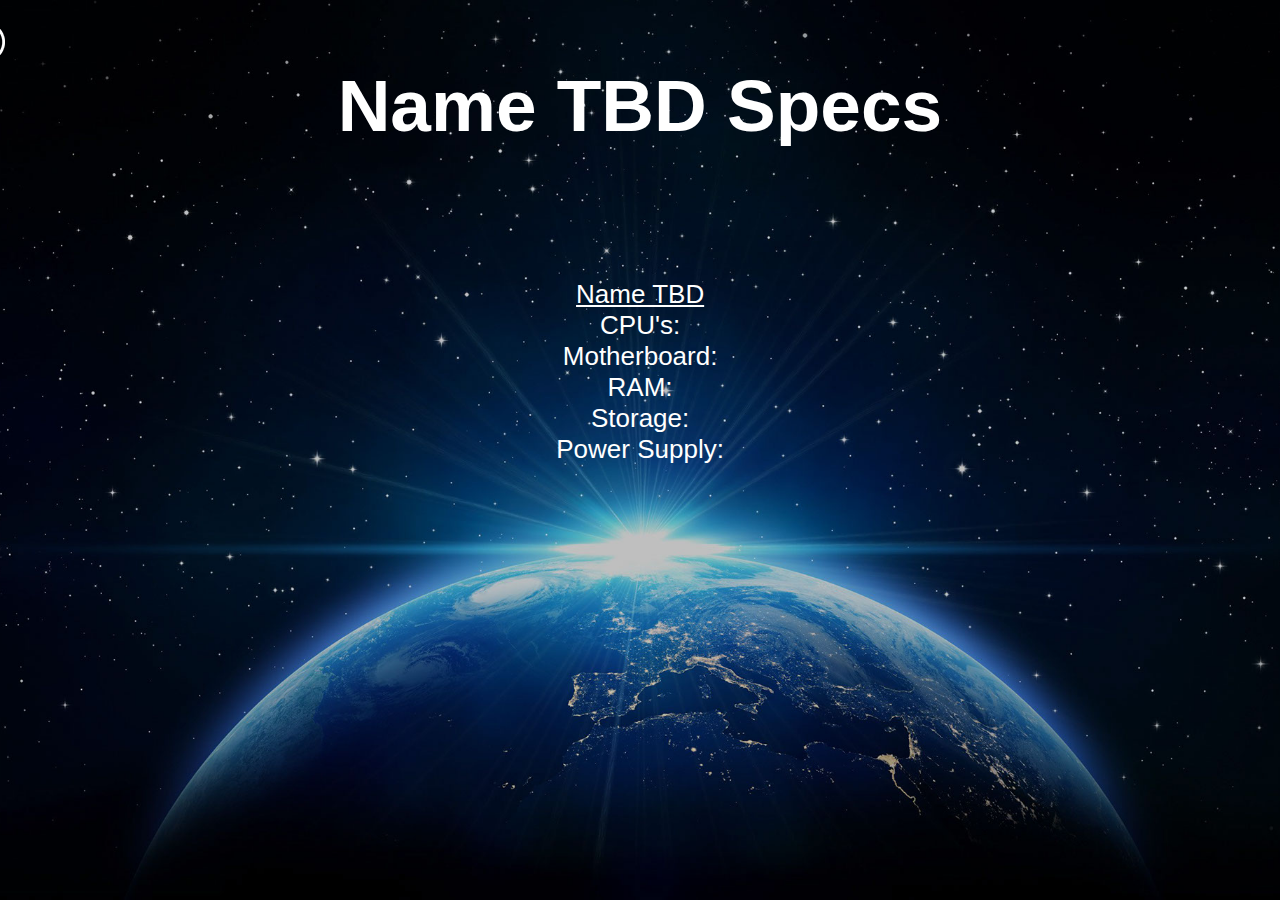
==== commit f2fb698e: "h2o" ====
--- a/game-server-specs.html
+++ b/game-server-specs.html
@@ -3,7 +3,7 @@
  <head>
 
   <meta http-equiv="Content-type" content="text/html;charset=UTF-8"/>
-  <meta name="generator" content="2017.0.0.363"/>
+  <meta name="generator" content="2018.1.0.386"/>
   <meta name="viewport" content="width=device-width, initial-scale=1.0"/>
   
   <script type="text/javascript">
@@ -16,8 +16,8 @@
   
   <title>Game Server Specs</title>
   <!-- CSS -->
-  <link rel="stylesheet" type="text/css" href="css/site_global.css?crc=4188610501"/>
-  <link rel="stylesheet" type="text/css" href="css/game-server-specs.css?crc=4097676957" id="pagesheet"/>
+  <link rel="stylesheet" type="text/css" href="css/site_global.css?crc=89965003"/>
+  <link rel="stylesheet" type="text/css" href="css/game-server-specs.css?crc=21331789" id="pagesheet"/>
   <!-- IE-only CSS -->
   <!--[if lt IE 9]>
   <link rel="stylesheet" type="text/css" href="css/iefonts_game-server-specs.css?crc=4056030295"/>
@@ -27,15 +27,13 @@
    var __adobewebfontsappname__ = "muse";
 </script>
   <!-- JS includes -->
-  <script type="text/javascript">
-   document.write('\x3Cscript src="' + (document.location.protocol == 'https:' ? 'https:' : 'http:') + '//webfonts.creativecloud.com/orbitron:n7,n5:default;electrolize:n4:default.js" type="text/javascript">\x3C/script>');
-</script>
+  <script src="https://webfonts.creativecloud.com/orbitron:n7,n5:default;electrolize:n4:default.js" type="text/javascript"></script>
    </head>
  <body class="museBGSize">
 
   <div class="clearfix borderbox" id="page"><!-- column -->
    <div class="position_content" id="page_position_content">
-    <a class="nonblock nontext clip_frame colelem" id="u6617" href="index.html"><!-- image --><img class="block" id="u6617_img" src="images/whitebackbutton.png?crc=4221700727" alt="" data-image-width="40" data-image-height="40"/></a>
+    <a class="nonblock nontext clip_frame colelem" id="u6617" href="index.html"><!-- image --><img class="block" id="u6617_img" src="images/whitebackbutton.png?crc=4221700727" alt="" data-heightwidthratio="1" data-image-width="40" data-image-height="40"/></a>
     <div class="clearfix colelem" id="pu6619"><!-- group -->
      <div class="grpelem" id="u6619"><!-- simple frame --></div>
      <div class="clearfix grpelem" id="u3616-4"><!-- content -->
@@ -52,19 +50,25 @@
      <p id="u7755-13">&nbsp;</p>
      <p id="u7755-14">&nbsp;</p>
     </div>
-    <div class="verticalspacer" data-offset-top="527" data-content-above-spacer="527" data-content-below-spacer="62"></div>
+    <div class="verticalspacer" data-offset-top="527" data-content-above-spacer="527" data-content-below-spacer="61" data-sizePolicy="fixed" data-pintopage="page_fixedLeft"></div>
    </div>
   </div>
   <!-- Other scripts -->
   <script type="text/javascript">
-   window.Muse.assets.check=function(d){if(!window.Muse.assets.checked){window.Muse.assets.checked=!0;var b={},c=function(a,b){if(window.getComputedStyle){var c=window.getComputedStyle(a,null);return c&&c.getPropertyValue(b)||c&&c[b]||""}if(document.documentElement.currentStyle)return(c=a.currentStyle)&&c[b]||a.style&&a.style[b]||"";return""},a=function(a){if(a.match(/^rgb/))return a=a.replace(/\s+/g,"").match(/([\d\,]+)/gi)[0].split(","),(parseInt(a[0])<<16)+(parseInt(a[1])<<8)+parseInt(a[2]);if(a.match(/^\#/))return parseInt(a.substr(1),
-16);return 0},g=function(g){for(var f=document.getElementsByTagName("link"),h=0;h<f.length;h++)if("text/css"==f[h].type){var i=(f[h].href||"").match(/\/?css\/([\w\-]+\.css)\?crc=(\d+)/);if(!i||!i[1]||!i[2])break;b[i[1]]=i[2]}f=document.createElement("div");f.className="version";f.style.cssText="display:none; width:1px; height:1px;";document.getElementsByTagName("body")[0].appendChild(f);for(h=0;h<Muse.assets.required.length;){var i=Muse.assets.required[h],l=i.match(/([\w\-\.]+)\.(\w+)$/),k=l&&l[1]?
-l[1]:null,l=l&&l[2]?l[2]:null;switch(l.toLowerCase()){case "css":k=k.replace(/\W/gi,"_").replace(/^([^a-z])/gi,"_$1");f.className+=" "+k;k=a(c(f,"color"));l=a(c(f,"backgroundColor"));k!=0||l!=0?(Muse.assets.required.splice(h,1),"undefined"!=typeof b[i]&&(k!=b[i]>>>24||l!=(b[i]&16777215))&&Muse.assets.outOfDate.push(i)):h++;f.className="version";break;case "js":h++;break;default:throw Error("Unsupported file type: "+l);}}d?d().jquery!="1.8.3"&&Muse.assets.outOfDate.push("jquery-1.8.3.min.js"):Muse.assets.required.push("jquery-1.8.3.min.js");
-f.parentNode.removeChild(f);if(Muse.assets.outOfDate.length||Muse.assets.required.length)f="Some files on the server may be missing or incorrect. Clear browser cache and try again. If the problem persists please contact website author.",g&&Muse.assets.outOfDate.length&&(f+="\nOut of date: "+Muse.assets.outOfDate.join(",")),g&&Muse.assets.required.length&&(f+="\nMissing: "+Muse.assets.required.join(",")),alert(f)};location&&location.search&&location.search.match&&location.search.match(/muse_debug/gi)?setTimeout(function(){g(!0)},5E3):g()}};
-var muse_init=function(){require.config({baseUrl:""});require(["jquery","museutils","whatinput","jquery.musepolyfill.bgsize","jquery.watch"],function(d){var $ = d;$(document).ready(function(){try{
+   // Decide whether to suppress missing file error or not based on preference setting
+var suppressMissingFileError = false
+</script>
+  <script type="text/javascript">
+   window.Muse.assets.check=function(c){if(!window.Muse.assets.checked){window.Muse.assets.checked=!0;var b={},d=function(a,b){if(window.getComputedStyle){var c=window.getComputedStyle(a,null);return c&&c.getPropertyValue(b)||c&&c[b]||""}if(document.documentElement.currentStyle)return(c=a.currentStyle)&&c[b]||a.style&&a.style[b]||"";return""},a=function(a){if(a.match(/^rgb/))return a=a.replace(/\s+/g,"").match(/([\d\,]+)/gi)[0].split(","),(parseInt(a[0])<<16)+(parseInt(a[1])<<8)+parseInt(a[2]);if(a.match(/^\#/))return parseInt(a.substr(1),
+16);return 0},f=function(f){for(var g=document.getElementsByTagName("link"),j=0;j<g.length;j++)if("text/css"==g[j].type){var l=(g[j].href||"").match(/\/?css\/([\w\-]+\.css)\?crc=(\d+)/);if(!l||!l[1]||!l[2])break;b[l[1]]=l[2]}g=document.createElement("div");g.className="version";g.style.cssText="display:none; width:1px; height:1px;";document.getElementsByTagName("body")[0].appendChild(g);for(j=0;j<Muse.assets.required.length;){var l=Muse.assets.required[j],k=l.match(/([\w\-\.]+)\.(\w+)$/),i=k&&k[1]?
+k[1]:null,k=k&&k[2]?k[2]:null;switch(k.toLowerCase()){case "css":i=i.replace(/\W/gi,"_").replace(/^([^a-z])/gi,"_$1");g.className+=" "+i;i=a(d(g,"color"));k=a(d(g,"backgroundColor"));i!=0||k!=0?(Muse.assets.required.splice(j,1),"undefined"!=typeof b[l]&&(i!=b[l]>>>24||k!=(b[l]&16777215))&&Muse.assets.outOfDate.push(l)):j++;g.className="version";break;case "js":j++;break;default:throw Error("Unsupported file type: "+k);}}c?c().jquery!="1.8.3"&&Muse.assets.outOfDate.push("jquery-1.8.3.min.js"):Muse.assets.required.push("jquery-1.8.3.min.js");
+g.parentNode.removeChild(g);if(Muse.assets.outOfDate.length||Muse.assets.required.length)g="Some files on the server may be missing or incorrect. Clear browser cache and try again. If the problem persists please contact website author.",f&&Muse.assets.outOfDate.length&&(g+="\nOut of date: "+Muse.assets.outOfDate.join(",")),f&&Muse.assets.required.length&&(g+="\nMissing: "+Muse.assets.required.join(",")),suppressMissingFileError?(g+="\nUse SuppressMissingFileError key in AppPrefs.xml to show missing file error pop up.",console.log(g)):alert(g)};location&&location.search&&location.search.match&&location.search.match(/muse_debug/gi)?
+setTimeout(function(){f(!0)},5E3):f()}};
+var muse_init=function(){require.config({baseUrl:""});require(["jquery","museutils","whatinput","jquery.musepolyfill.bgsize","jquery.watch"],function(c){var $ = c;$(document).ready(function(){try{
 window.Muse.assets.check($);/* body */
 Muse.Utils.transformMarkupToFixBrowserProblemsPreInit();/* body */
 Muse.Utils.prepHyperlinks(true);/* body */
+Muse.Utils.makeButtonsVisibleAfterSettingMinWidth();/* body */
 Muse.Utils.fullPage('#page');/* 100% height page */
 Muse.Utils.showWidgetsWhenReady();/* body */
 Muse.Utils.transformMarkupToFixBrowserProblems();/* body */
@@ -72,6 +76,6 @@
 
 </script>
   <!-- RequireJS script -->
-  <script src="scripts/require.js?crc=244322403" type="text/javascript" async data-main="scripts/museconfig.js?crc=168988563" onload="if (requirejs) requirejs.onError = function(requireType, requireModule) { if (requireType && requireType.toString && requireType.toString().indexOf && 0 <= requireType.toString().indexOf('#scripterror')) window.Muse.assets.check(); }" onerror="window.Muse.assets.check();"></script>
+  <script src="scripts/require.js?crc=7928878" type="text/javascript" async data-main="scripts/museconfig.js?crc=4286661555" onload="if (requirejs) requirejs.onError = function(requireType, requireModule) { if (requireType && requireType.toString && requireType.toString().indexOf && 0 <= requireType.toString().indexOf('#scripterror')) window.Muse.assets.check(); }" onerror="window.Muse.assets.check();"></script>
    </body>
 </html>
--- a/css/site_global.css
+++ b/css/site_global.css
@@ -1 +1 @@
-html{min-height:100%;min-width:100%;-ms-text-size-adjust:none;}body,div,dl,dt,dd,ul,ol,li,nav,h1,h2,h3,h4,h5,h6,pre,code,form,fieldset,legend,input,button,textarea,p,blockquote,th,td,a{margin:0px;padding:0px;border-width:0px;border-style:solid;border-color:transparent;-webkit-transform-origin:left top;-ms-transform-origin:left top;-o-transform-origin:left top;transform-origin:left top;background-repeat:no-repeat;}button.submit-btn{-moz-box-sizing:content-box;-webkit-box-sizing:content-box;box-sizing:content-box;}.transition{-webkit-transition-property:background-image,background-position,background-color,border-color,border-radius,color,font-size,font-style,font-weight,letter-spacing,line-height,text-align,box-shadow,text-shadow,opacity;transition-property:background-image,background-position,background-color,border-color,border-radius,color,font-size,font-style,font-weight,letter-spacing,line-height,text-align,box-shadow,text-shadow,opacity;}.transition *{-webkit-transition:inherit;transition:inherit;}table{border-collapse:collapse;border-spacing:0px;}fieldset,img{border:0px;border-style:solid;-webkit-transform-origin:left top;-ms-transform-origin:left top;-o-transform-origin:left top;transform-origin:left top;}address,caption,cite,code,dfn,em,strong,th,var,optgroup{font-style:inherit;font-weight:inherit;}del,ins{text-decoration:none;}li{list-style:none;}caption,th{text-align:left;}h1,h2,h3,h4,h5,h6{font-size:100%;font-weight:inherit;}input,button,textarea,select,optgroup,option{font-family:inherit;font-size:inherit;font-style:inherit;font-weight:inherit;}.form-grp input,.form-grp textarea{-webkit-appearance:none;-webkit-border-radius:0;}body{font-family:Arial, Helvetica Neue, Helvetica, sans-serif;text-align:left;font-size:14px;line-height:17px;word-wrap:break-word;text-rendering:optimizeLegibility;-moz-font-feature-settings:'liga';-ms-font-feature-settings:'liga';-webkit-font-feature-settings:'liga';font-feature-settings:'liga';}a:link{color:#FFFFFF;text-decoration:inherit;}a:visited{color:#FFFFFF;text-decoration:inherit;}a:hover{color:#0000FF;text-decoration:inherit;}a:active{color:#EE0000;text-decoration:inherit;}a.nontext{color:black;text-decoration:none;font-style:normal;font-weight:normal;}.Pack-Links a:link{color:#B300BC;text-decoration:inherit;}.Pack-Links a:visited{color:#B300BC;text-decoration:inherit;}.Pack-Links a:hover{color:#0000FF;text-decoration:inherit;}a,.Pack-Links a,.Installation-Help a{color:inherit;text-decoration:inherit;}.Installation-Help a:link{color:#CE7700;text-decoration:inherit;}.Installation-Help a:visited{color:#CE7700;text-decoration:inherit;}.Installation-Help a:hover{color:#0000FF;text-decoration:inherit;}.Pack-Links a:active,.Installation-Help a:active{color:#EE0000;text-decoration:inherit;}.normal_text{color:#000000;direction:ltr;font-family:Arial, Helvetica Neue, Helvetica, sans-serif;font-size:14px;font-style:normal;font-weight:normal;letter-spacing:0px;line-height:17px;text-align:left;text-decoration:none;text-indent:0px;text-transform:none;vertical-align:0px;padding:0px;}.list0 li:before{position:absolute;right:100%;letter-spacing:0px;text-decoration:none;font-weight:normal;font-style:normal;}.rtl-list li:before{right:auto;left:100%;}.nls-None > li:before,.nls-None .list3 > li:before,.nls-None .list6 > li:before{margin-right:6px;content:'•';}.nls-None .list1 > li:before,.nls-None .list4 > li:before,.nls-None .list7 > li:before{margin-right:6px;content:'○';}.nls-None,.nls-None .list1,.nls-None .list2,.nls-None .list3,.nls-None .list4,.nls-None .list5,.nls-None .list6,.nls-None .list7,.nls-None .list8{padding-left:34px;}.nls-None.rtl-list,.nls-None .list1.rtl-list,.nls-None .list2.rtl-list,.nls-None .list3.rtl-list,.nls-None .list4.rtl-list,.nls-None .list5.rtl-list,.nls-None .list6.rtl-list,.nls-None .list7.rtl-list,.nls-None .list8.rtl-list{padding-left:0px;padding-right:34px;}.nls-None .list2 > li:before,.nls-None .list5 > li:before,.nls-None .list8 > li:before{margin-right:6px;content:'-';}.nls-None.rtl-list > li:before,.nls-None .list1.rtl-list > li:before,.nls-None .list2.rtl-list > li:before,.nls-None .list3.rtl-list > li:before,.nls-None .list4.rtl-list > li:before,.nls-None .list5.rtl-list > li:before,.nls-None .list6.rtl-list > li:before,.nls-None .list7.rtl-list > li:before,.nls-None .list8.rtl-list > li:before{margin-right:0px;margin-left:6px;}.TabbedPanelsTab{white-space:nowrap;}.MenuBar .MenuBarView,.MenuBar .SubMenuView{display:block;list-style:none;}.MenuBar .SubMenu{display:none;position:absolute;}.NoWrap{white-space:nowrap;word-wrap:normal;}.rootelem{margin-left:auto;margin-right:auto;}.colelem{display:inline;float:left;clear:both;}.clearfix:after{content:"\0020";visibility:hidden;display:block;height:0px;clear:both;}*:first-child+html .clearfix{zoom:1;}.clip_frame{overflow:hidden;}.popup_anchor{position:relative;width:0px;height:0px;}.popup_element{z-index:100000;}.svg{display:block;vertical-align:top;}span.wrap{content:'';clear:left;display:block;}span.actAsInlineDiv{display:inline-block;}.position_content,.excludeFromNormalFlow{float:left;}.preload_images{position:absolute;overflow:hidden;left:-9999px;top:-9999px;height:1px;width:1px;}.preload{height:1px;width:1px;}.animateStates{-webkit-transition:0.3s ease-in-out;-moz-transition:0.3s ease-in-out;-o-transition:0.3s ease-in-out;transition:0.3s ease-in-out;}[data-whatinput="mouse"] *:focus,[data-whatinput="touch"] *:focus,input:focus,textarea:focus{outline:none;}textarea{resize:none;overflow:auto;}.fld-prompt{pointer-events:none;}.wrapped-input{position:absolute;top:0px;left:0px;background:transparent;border:none;}.submit-btn{z-index:50000;cursor:pointer;}.anchor_item{width:22px;height:18px;}.MenuBar .SubMenuVisible,.MenuBarVertical .SubMenuVisible,.MenuBar .SubMenu .SubMenuVisible,.popup_element.Active,span.actAsPara,.actAsDiv,a.nonblock.nontext,img.block{display:block;}.widget_invisible,.js .invi,.js .mse_pre_init{visibility:hidden;}.ose_ei{visibility:hidden;z-index:0;}.no_vert_scroll{overflow-y:hidden;}.always_vert_scroll{overflow-y:scroll;}.always_horz_scroll{overflow-x:scroll;}.fullscreen{overflow:hidden;left:0px;top:0px;position:fixed;height:100%;width:100%;-moz-box-sizing:border-box;-webkit-box-sizing:border-box;-ms-box-sizing:border-box;box-sizing:border-box;}.fullwidth{position:absolute;}.borderbox{-moz-box-sizing:border-box;-webkit-box-sizing:border-box;-ms-box-sizing:border-box;box-sizing:border-box;}.scroll_wrapper{position:absolute;overflow:auto;left:0px;right:0px;top:0px;bottom:0px;padding-top:0px;padding-bottom:0px;margin-top:0px;margin-bottom:0px;}.browser_width > *{position:absolute;left:0px;right:0px;}.grpelem,.accordion_wrapper{display:inline;float:left;}.fld-checkbox input[type=checkbox],.fld-radiobutton input[type=radio]{position:absolute;overflow:hidden;clip:rect(0px, 0px, 0px, 0px);height:1px;width:1px;margin:-1px;padding:0px;border:0px;}.fld-checkbox input[type=checkbox] + label,.fld-radiobutton input[type=radio] + label{display:inline-block;background-repeat:no-repeat;cursor:pointer;float:left;width:100%;height:100%;}.pointer_cursor,.fld-recaptcha-mode,.fld-recaptcha-refresh,.fld-recaptcha-help{cursor:pointer;}p,h1,h2,h3,h4,h5,h6,ol,ul,span.actAsPara{max-height:1000000px;}.superscript{vertical-align:super;font-size:66%;line-height:0px;}.subscript{vertical-align:sub;font-size:66%;line-height:0px;}.horizontalSlideShow{-ms-touch-action:pan-y;touch-action:pan-y;}.verticalSlideShow{-ms-touch-action:pan-x;touch-action:pan-x;}.colelem100,.verticalspacer{clear:both;}.list0 li,.MenuBar .MenuItemContainer,.SlideShowContentPanel .fullscreen img,.css_verticalspacer .verticalspacer{position:relative;}.popup_element.Inactive,.js .disn,.js .an_invi,.hidden,.breakpoint{display:none;}#muse_css_mq{position:absolute;display:none;background-color:#FFFFFE;}.fluid_height_spacer{width:0.01px;}.muse_check_css{display:none;position:fixed;}@media screen and (-webkit-min-device-pixel-ratio:0){body{text-rendering:auto;}}+html{min-height:100%;min-width:100%;-ms-text-size-adjust:none;}body,div,dl,dt,dd,ul,ol,li,nav,h1,h2,h3,h4,h5,h6,pre,code,form,fieldset,legend,input,button,textarea,p,blockquote,th,td,a{margin:0px;padding:0px;border-width:0px;border-style:solid;border-color:transparent;-webkit-transform-origin:left top;-ms-transform-origin:left top;-o-transform-origin:left top;transform-origin:left top;background-repeat:no-repeat;}button.submit-btn{-moz-box-sizing:content-box;-webkit-box-sizing:content-box;box-sizing:content-box;}.transition{-webkit-transition-property:background-image,background-position,background-color,border-color,border-radius,color,font-size,font-style,font-weight,letter-spacing,line-height,text-align,box-shadow,text-shadow,opacity;transition-property:background-image,background-position,background-color,border-color,border-radius,color,font-size,font-style,font-weight,letter-spacing,line-height,text-align,box-shadow,text-shadow,opacity;}.transition *{-webkit-transition:inherit;transition:inherit;}table{border-collapse:collapse;border-spacing:0px;}fieldset,img{border:0px;border-style:solid;-webkit-transform-origin:left top;-ms-transform-origin:left top;-o-transform-origin:left top;transform-origin:left top;}address,caption,cite,code,dfn,em,strong,th,var,optgroup{font-style:inherit;font-weight:inherit;}del,ins{text-decoration:none;}li{list-style:none;}caption,th{text-align:left;}h1,h2,h3,h4,h5,h6{font-size:100%;font-weight:inherit;}input,button,textarea,select,optgroup,option{font-family:inherit;font-size:inherit;font-style:inherit;font-weight:inherit;}.form-grp input,.form-grp textarea{-webkit-appearance:none;-webkit-border-radius:0;}body{font-family:Arial, Helvetica Neue, Helvetica, sans-serif;text-align:left;font-size:14px;line-height:17px;word-wrap:break-word;text-rendering:optimizeLegibility;-moz-font-feature-settings:'liga';-ms-font-feature-settings:'liga';-webkit-font-feature-settings:'liga';font-feature-settings:'liga';}a:link{color:#FFFFFF;text-decoration:inherit;}a:visited{color:#FFFFFF;text-decoration:inherit;}a:hover{color:#0000FF;text-decoration:inherit;}a:active{color:#EE0000;text-decoration:inherit;}a.nontext{color:black;text-decoration:none;font-style:normal;font-weight:normal;}.Pack-Links a:link{color:#B300BC;text-decoration:inherit;}.Pack-Links a:visited{color:#B300BC;text-decoration:inherit;}.Pack-Links a:hover{color:#0000FF;text-decoration:inherit;}a,.Pack-Links a,.Installation-Help a{color:inherit;text-decoration:inherit;}.Installation-Help a:link{color:#CE7700;text-decoration:inherit;}.Installation-Help a:visited{color:#CE7700;text-decoration:inherit;}.Installation-Help a:hover{color:#0000FF;text-decoration:inherit;}.Pack-Links a:active,.Installation-Help a:active{color:#EE0000;text-decoration:inherit;}.normal_text{color:#000000;direction:ltr;font-family:Arial, Helvetica Neue, Helvetica, sans-serif;font-size:14px;font-style:normal;font-weight:normal;letter-spacing:0px;line-height:17px;text-align:left;text-decoration:none;text-indent:0px;text-transform:none;vertical-align:0px;padding:0px;}.list0 li:before{position:absolute;right:100%;letter-spacing:0px;text-decoration:none;font-weight:normal;font-style:normal;}.rtl-list li:before{right:auto;left:100%;}.nls-None > li:before,.nls-None .list3 > li:before,.nls-None .list6 > li:before{margin-right:6px;content:'•';}.nls-None .list1 > li:before,.nls-None .list4 > li:before,.nls-None .list7 > li:before{margin-right:6px;content:'○';}.nls-None,.nls-None .list1,.nls-None .list2,.nls-None .list3,.nls-None .list4,.nls-None .list5,.nls-None .list6,.nls-None .list7,.nls-None .list8{padding-left:34px;}.nls-None.rtl-list,.nls-None .list1.rtl-list,.nls-None .list2.rtl-list,.nls-None .list3.rtl-list,.nls-None .list4.rtl-list,.nls-None .list5.rtl-list,.nls-None .list6.rtl-list,.nls-None .list7.rtl-list,.nls-None .list8.rtl-list{padding-left:0px;padding-right:34px;}.nls-None .list2 > li:before,.nls-None .list5 > li:before,.nls-None .list8 > li:before{margin-right:6px;content:'-';}.nls-None.rtl-list > li:before,.nls-None .list1.rtl-list > li:before,.nls-None .list2.rtl-list > li:before,.nls-None .list3.rtl-list > li:before,.nls-None .list4.rtl-list > li:before,.nls-None .list5.rtl-list > li:before,.nls-None .list6.rtl-list > li:before,.nls-None .list7.rtl-list > li:before,.nls-None .list8.rtl-list > li:before{margin-right:0px;margin-left:6px;}.TabbedPanelsTab{white-space:nowrap;}.MenuBar .MenuBarView,.MenuBar .SubMenuView{display:block;list-style:none;}.MenuBar .SubMenu{display:none;position:absolute;}.NoWrap{white-space:nowrap;word-wrap:normal;}.rootelem{margin-left:auto;margin-right:auto;}.colelem{display:inline;float:left;clear:both;}.clearfix:after{content:"\0020";visibility:hidden;display:block;height:0px;clear:both;}*:first-child+html .clearfix{zoom:1;}.clip_frame{overflow:hidden;}.popup_anchor{position:relative;width:0px;height:0px;}.allow_click_through *{pointer-events:auto;}.popup_element{z-index:100000;}.svg{display:block;vertical-align:top;}span.wrap{content:'';clear:left;display:block;}span.actAsInlineDiv{display:inline-block;}.position_content,.excludeFromNormalFlow{float:left;}.preload_images{position:absolute;overflow:hidden;left:-9999px;top:-9999px;height:1px;width:1px;}.preload{height:1px;width:1px;}.animateStates{-webkit-transition:0.3s ease-in-out;-moz-transition:0.3s ease-in-out;-o-transition:0.3s ease-in-out;transition:0.3s ease-in-out;}[data-whatinput="mouse"] *:focus,[data-whatinput="touch"] *:focus,input:focus,textarea:focus{outline:none;}textarea{resize:none;overflow:auto;}.allow_click_through,.fld-prompt{pointer-events:none;}.wrapped-input{position:absolute;top:0px;left:0px;background:transparent;border:none;}.submit-btn{z-index:50000;cursor:pointer;}.anchor_item{width:22px;height:18px;}.MenuBar .SubMenuVisible,.MenuBarVertical .SubMenuVisible,.MenuBar .SubMenu .SubMenuVisible,.popup_element.Active,span.actAsPara,.actAsDiv,a.nonblock.nontext,img.block{display:block;}.widget_invisible,.js .invi,.js .mse_pre_init{visibility:hidden;}.ose_ei{visibility:hidden;z-index:0;}.no_vert_scroll{overflow-y:hidden;}.always_vert_scroll{overflow-y:scroll;}.always_horz_scroll{overflow-x:scroll;}.fullscreen{overflow:hidden;left:0px;top:0px;position:fixed;height:100%;width:100%;-moz-box-sizing:border-box;-webkit-box-sizing:border-box;-ms-box-sizing:border-box;box-sizing:border-box;}.fullwidth{position:absolute;}.borderbox{-moz-box-sizing:border-box;-webkit-box-sizing:border-box;-ms-box-sizing:border-box;box-sizing:border-box;}.scroll_wrapper{position:absolute;overflow:auto;left:0px;right:0px;top:0px;bottom:0px;padding-top:0px;padding-bottom:0px;margin-top:0px;margin-bottom:0px;}.browser_width > *{position:absolute;left:0px;right:0px;}.grpelem,.accordion_wrapper{display:inline;float:left;}.fld-checkbox input[type=checkbox],.fld-radiobutton input[type=radio]{position:absolute;overflow:hidden;clip:rect(0px, 0px, 0px, 0px);height:1px;width:1px;margin:-1px;padding:0px;border:0px;}.fld-checkbox input[type=checkbox] + label,.fld-radiobutton input[type=radio] + label{display:inline-block;background-repeat:no-repeat;cursor:pointer;float:left;width:100%;height:100%;}.pointer_cursor,.fld-recaptcha-mode,.fld-recaptcha-refresh,.fld-recaptcha-help{cursor:pointer;}p,h1,h2,h3,h4,h5,h6,ol,ul,span.actAsPara{max-height:1000000px;}.superscript{vertical-align:super;font-size:66%;line-height:0px;}.subscript{vertical-align:sub;font-size:66%;line-height:0px;}.horizontalSlideShow{-ms-touch-action:pan-y;touch-action:pan-y;}.verticalSlideShow{-ms-touch-action:pan-x;touch-action:pan-x;}.colelem100,.verticalspacer{clear:both;}.list0 li,.MenuBar .MenuItemContainer,.SlideShowContentPanel .fullscreen img,.css_verticalspacer .verticalspacer{position:relative;}.popup_element.Inactive,.js .disn,.js .an_invi,.hidden,.breakpoint{display:none;}#muse_css_mq{position:absolute;display:none;background-color:#FFFFFE;}.fluid_height_spacer{width:0.01px;}.muse_check_css{display:none;position:fixed;}@media screen and (-webkit-min-device-pixel-ratio:0){body{text-rendering:auto;}}--- a/css/game-server-specs.css
+++ b/css/game-server-specs.css
@@ -1 +1 @@
-.version.game_server_specs{color:#0000F4;background-color:#3D969D;}#muse_css_mq{background-color:#FFFFFF;}#page{z-index:1;min-height:499.725px;background-image:none;border-width:0px;border-color:#000000;background-color:transparent;padding-bottom:0px;width:100%;max-width:1160px;margin-left:auto;margin-right:auto;}#page_position_content{padding-top:22px;padding-bottom:62px;width:100%;}#u6617{z-index:6;background-color:transparent;position:relative;width:3.45%;left:-8.19%;}#u6617_img{width:100%;}#pu6619{z-index:8;width:86.21%;margin-left:-4.75%;}#u6619{z-index:8;height:88px;position:relative;margin-right:-10000px;margin-top:47px;width:27%;}.ie #u6619{background-color:#FFFFFF;opacity:0.01;-ms-filter:"progid:DXImageTransform.Microsoft.Alpha(Opacity=1)";filter:alpha(opacity=1);}#u3616-4{z-index:2;min-height:115px;background-color:transparent;color:#FFFFFF;line-height:88px;font-size:73px;text-align:center;font-family:orbitron, sans-serif;font-weight:700;position:relative;margin-right:-10000px;width:73%;left:27%;}#u7755-16{z-index:9;min-height:169px;background-color:transparent;line-height:31px;text-align:center;color:#FFFFFF;font-size:26px;margin-top:82px;position:relative;width:82.76%;margin-left:8.63%;}#u7755-2{font-family:orbitron, sans-serif;font-weight:500;}#u7755{text-decoration:underline;}#u7755-4,#u7755-6,#u7755-8,#u7755-10,#u7755-12,#u7755-13,#u7755-14{font-family:electrolize, sans-serif;font-weight:400;}.css_verticalspacer .verticalspacer{height:calc(100vh - 589px);}.html{background:#FFFFFF url("../images/landingbackground.jpg?crc=3776884278") no-repeat center top fixed;background-size:cover;}body{position:relative;min-width:960px;}+.version.game_server_specs{color:#000001;background-color:#457F4D;}#muse_css_mq{background-color:#FFFFFF;}#page{z-index:1;min-height:499.72499999999997px;background-image:none;border-width:0px;border-color:#000000;background-color:transparent;padding-bottom:0px;width:100%;max-width:1160px;margin-left:auto;margin-right:auto;}#page_position_content{padding-top:22px;padding-bottom:62px;width:100%;}#u6617{z-index:6;background-color:transparent;position:relative;width:3.45%;left:-8.19%;}#u6617_img{width:100%;}#pu6619{z-index:8;width:86.21%;margin-left:-4.75%;}#u6619{z-index:8;height:88px;position:relative;margin-right:-10000px;margin-top:47px;width:27%;}.ie #u6619{background-color:#FFFFFF;opacity:0.01;-ms-filter:"progid:DXImageTransform.Microsoft.Alpha(Opacity=1)";filter:alpha(opacity=1);}#u3616-4{z-index:2;min-height:115px;background-color:transparent;color:#FFFFFF;font-size:73px;text-align:center;line-height:88px;font-family:orbitron, sans-serif;font-weight:700;position:relative;margin-right:-10000px;width:73%;left:27%;}#u7755-16{z-index:9;min-height:169px;background-color:transparent;font-size:26px;text-align:center;line-height:31px;color:#FFFFFF;margin-top:82px;position:relative;width:82.76%;margin-left:8.63%;}#u7755-2{font-family:orbitron, sans-serif;font-weight:500;}#u7755{text-decoration:underline;}#u7755-4,#u7755-6,#u7755-8,#u7755-10,#u7755-12,#u7755-13,#u7755-14{font-family:electrolize, sans-serif;font-weight:400;}.css_verticalspacer .verticalspacer{height:calc(100vh - 588px);}.html{background:#FFFFFF url("../images/landingbackground.jpg?crc=3776884278") no-repeat center top fixed;background-size:cover;}body{position:relative;min-width:960px;}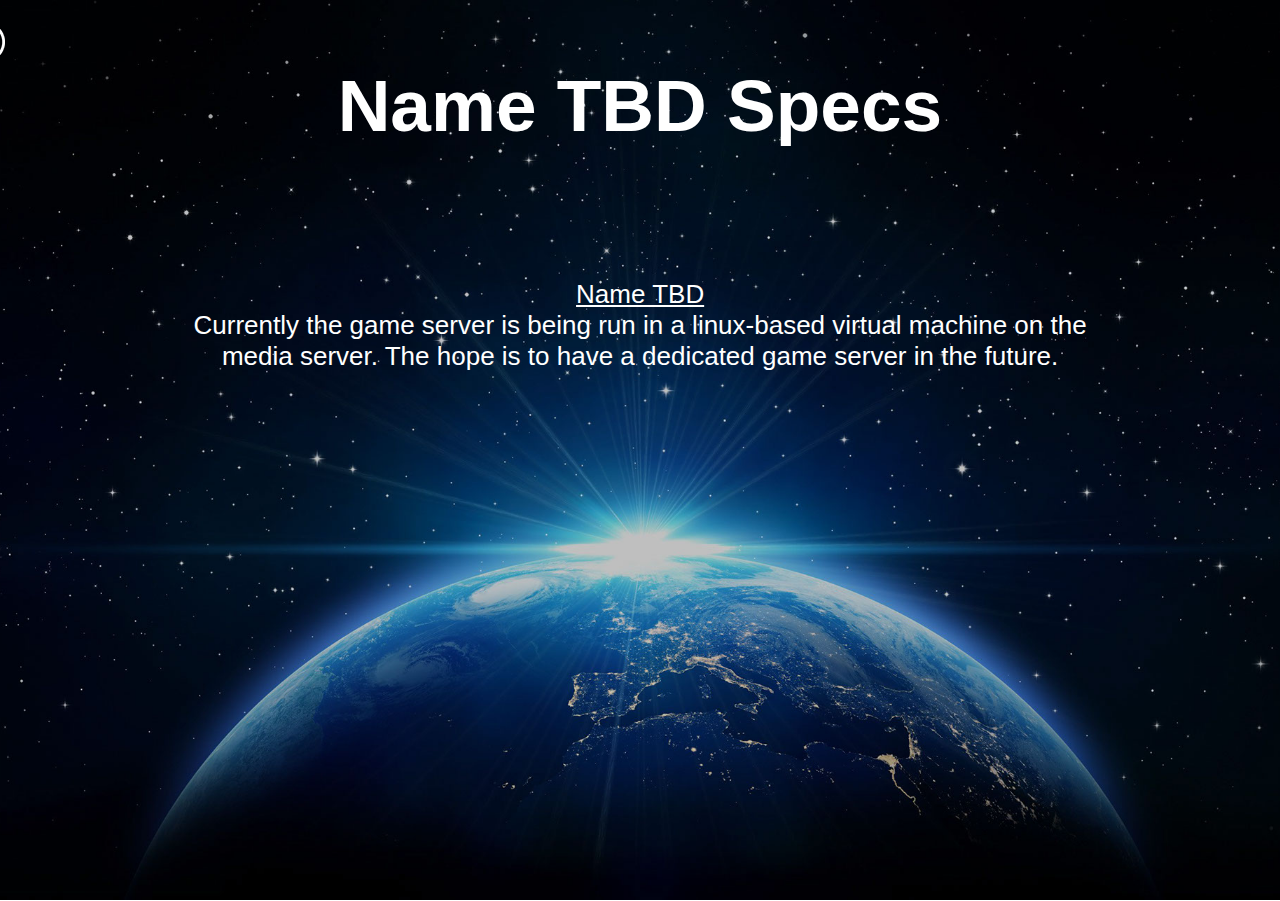
==== commit a8ffa22b: "ethiopia" ====
--- a/game-server-specs.html
+++ b/game-server-specs.html
@@ -17,10 +17,10 @@
   <title>Game Server Specs</title>
   <!-- CSS -->
   <link rel="stylesheet" type="text/css" href="css/site_global.css?crc=89965003"/>
-  <link rel="stylesheet" type="text/css" href="css/game-server-specs.css?crc=21331789" id="pagesheet"/>
+  <link rel="stylesheet" type="text/css" href="css/game-server-specs.css?crc=487337903" id="pagesheet"/>
   <!-- IE-only CSS -->
   <!--[if lt IE 9]>
-  <link rel="stylesheet" type="text/css" href="css/iefonts_game-server-specs.css?crc=4056030295"/>
+  <link rel="stylesheet" type="text/css" href="css/iefonts_game-server-specs.css?crc=3806605699"/>
   <![endif]-->
   <!-- Other scripts -->
   <script type="text/javascript">
@@ -28,7 +28,9 @@
 </script>
   <!-- JS includes -->
   <script src="https://webfonts.creativecloud.com/orbitron:n7,n5:default;electrolize:n4:default.js" type="text/javascript"></script>
-   </head>
+    <!--custom head HTML-->
+  <style type="text/css"> html,body{ overflow-x:hidden; } </style>
+ </head>
  <body class="museBGSize">
 
   <div class="clearfix borderbox" id="page"><!-- column -->
@@ -40,17 +42,13 @@
       <p>Name TBD Specs</p>
      </div>
     </div>
-    <div class="clearfix colelem" id="u7755-16"><!-- content -->
+    <div class="clearfix colelem" id="u7755-8"><!-- content -->
      <p id="u7755-2"><span id="u7755">Name TBD</span></p>
-     <p id="u7755-4">CPU's:</p>
-     <p id="u7755-6">Motherboard:</p>
-     <p id="u7755-8">RAM:</p>
-     <p id="u7755-10">Storage:</p>
-     <p id="u7755-12">Power Supply:</p>
-     <p id="u7755-13">&nbsp;</p>
-     <p id="u7755-14">&nbsp;</p>
+     <p id="u7755-4">Currently the game server is being run in a linux-based virtual machine on the media server. The hope is to have a dedicated game server in the future.</p>
+     <p id="u7755-5">&nbsp;</p>
+     <p id="u7755-6">&nbsp;</p>
     </div>
-    <div class="verticalspacer" data-offset-top="527" data-content-above-spacer="527" data-content-below-spacer="61" data-sizePolicy="fixed" data-pintopage="page_fixedLeft"></div>
+    <div class="verticalspacer" data-offset-top="448" data-content-above-spacer="448" data-content-below-spacer="61" data-sizePolicy="fixed" data-pintopage="page_fixedLeft"></div>
    </div>
   </div>
   <!-- Other scripts -->
--- a/css/game-server-specs.css
+++ b/css/game-server-specs.css
@@ -1 +1 @@
-.version.game_server_specs{color:#000001;background-color:#457F4D;}#muse_css_mq{background-color:#FFFFFF;}#page{z-index:1;min-height:499.72499999999997px;background-image:none;border-width:0px;border-color:#000000;background-color:transparent;padding-bottom:0px;width:100%;max-width:1160px;margin-left:auto;margin-right:auto;}#page_position_content{padding-top:22px;padding-bottom:62px;width:100%;}#u6617{z-index:6;background-color:transparent;position:relative;width:3.45%;left:-8.19%;}#u6617_img{width:100%;}#pu6619{z-index:8;width:86.21%;margin-left:-4.75%;}#u6619{z-index:8;height:88px;position:relative;margin-right:-10000px;margin-top:47px;width:27%;}.ie #u6619{background-color:#FFFFFF;opacity:0.01;-ms-filter:"progid:DXImageTransform.Microsoft.Alpha(Opacity=1)";filter:alpha(opacity=1);}#u3616-4{z-index:2;min-height:115px;background-color:transparent;color:#FFFFFF;font-size:73px;text-align:center;line-height:88px;font-family:orbitron, sans-serif;font-weight:700;position:relative;margin-right:-10000px;width:73%;left:27%;}#u7755-16{z-index:9;min-height:169px;background-color:transparent;font-size:26px;text-align:center;line-height:31px;color:#FFFFFF;margin-top:82px;position:relative;width:82.76%;margin-left:8.63%;}#u7755-2{font-family:orbitron, sans-serif;font-weight:500;}#u7755{text-decoration:underline;}#u7755-4,#u7755-6,#u7755-8,#u7755-10,#u7755-12,#u7755-13,#u7755-14{font-family:electrolize, sans-serif;font-weight:400;}.css_verticalspacer .verticalspacer{height:calc(100vh - 588px);}.html{background:#FFFFFF url("../images/landingbackground.jpg?crc=3776884278") no-repeat center top fixed;background-size:cover;}body{position:relative;min-width:960px;}+.version.game_server_specs{color:#00001D;background-color:#0C2FAF;}#muse_css_mq{background-color:#FFFFFF;}#page{z-index:1;min-height:499.72499999999997px;background-image:none;border-width:0px;border-color:#000000;background-color:transparent;padding-bottom:0px;width:100%;max-width:1160px;margin-left:auto;margin-right:auto;}#page_position_content{padding-top:22px;padding-bottom:62px;width:100%;}#u6617{z-index:6;background-color:transparent;position:relative;width:3.45%;left:-8.19%;}#u6617_img{width:100%;}#pu6619{z-index:8;width:86.21%;margin-left:-4.75%;}#u6619{z-index:8;height:88px;position:relative;margin-right:-10000px;margin-top:47px;width:27%;}.ie #u6619{background-color:#FFFFFF;opacity:0.01;-ms-filter:"progid:DXImageTransform.Microsoft.Alpha(Opacity=1)";filter:alpha(opacity=1);}#u3616-4{z-index:2;min-height:115px;background-color:transparent;color:#FFFFFF;font-size:73px;text-align:center;line-height:88px;font-family:orbitron, sans-serif;font-weight:700;position:relative;margin-right:-10000px;width:73%;left:27%;}#u7755-8{z-index:9;min-height:169px;background-color:transparent;font-size:26px;text-align:center;line-height:31px;color:#FFFFFF;margin-top:82px;position:relative;width:82.76%;margin-left:8.63%;}#u7755-2{font-family:orbitron, sans-serif;font-weight:500;}#u7755{text-decoration:underline;}#u7755-4,#u7755-5,#u7755-6{font-family:electrolize, sans-serif;font-weight:400;}.css_verticalspacer .verticalspacer{height:calc(100vh - 509px);}.html{background:#FFFFFF url("../images/landingbackground.jpg?crc=3776884278") no-repeat center top fixed;background-size:cover;}body{position:relative;min-width:960px;}--- a/css/iefonts_game-server-specs.css
+++ b/css/iefonts_game-server-specs.css
@@ -1 +1 @@
-#u3616-4{font-family:orbitron-n7, sans-serif;}#u7755-2{font-family:orbitron-n3, sans-serif;}#u7755-4,#u7755-6,#u7755-8,#u7755-10,#u7755-12,#u7755-13,#u7755-14{font-family:electrolize-n4, sans-serif;}+#u3616-4{font-family:orbitron-n7, sans-serif;}#u7755-2{font-family:orbitron-n3, sans-serif;}#u7755-4,#u7755-5,#u7755-6{font-family:electrolize-n4, sans-serif;}